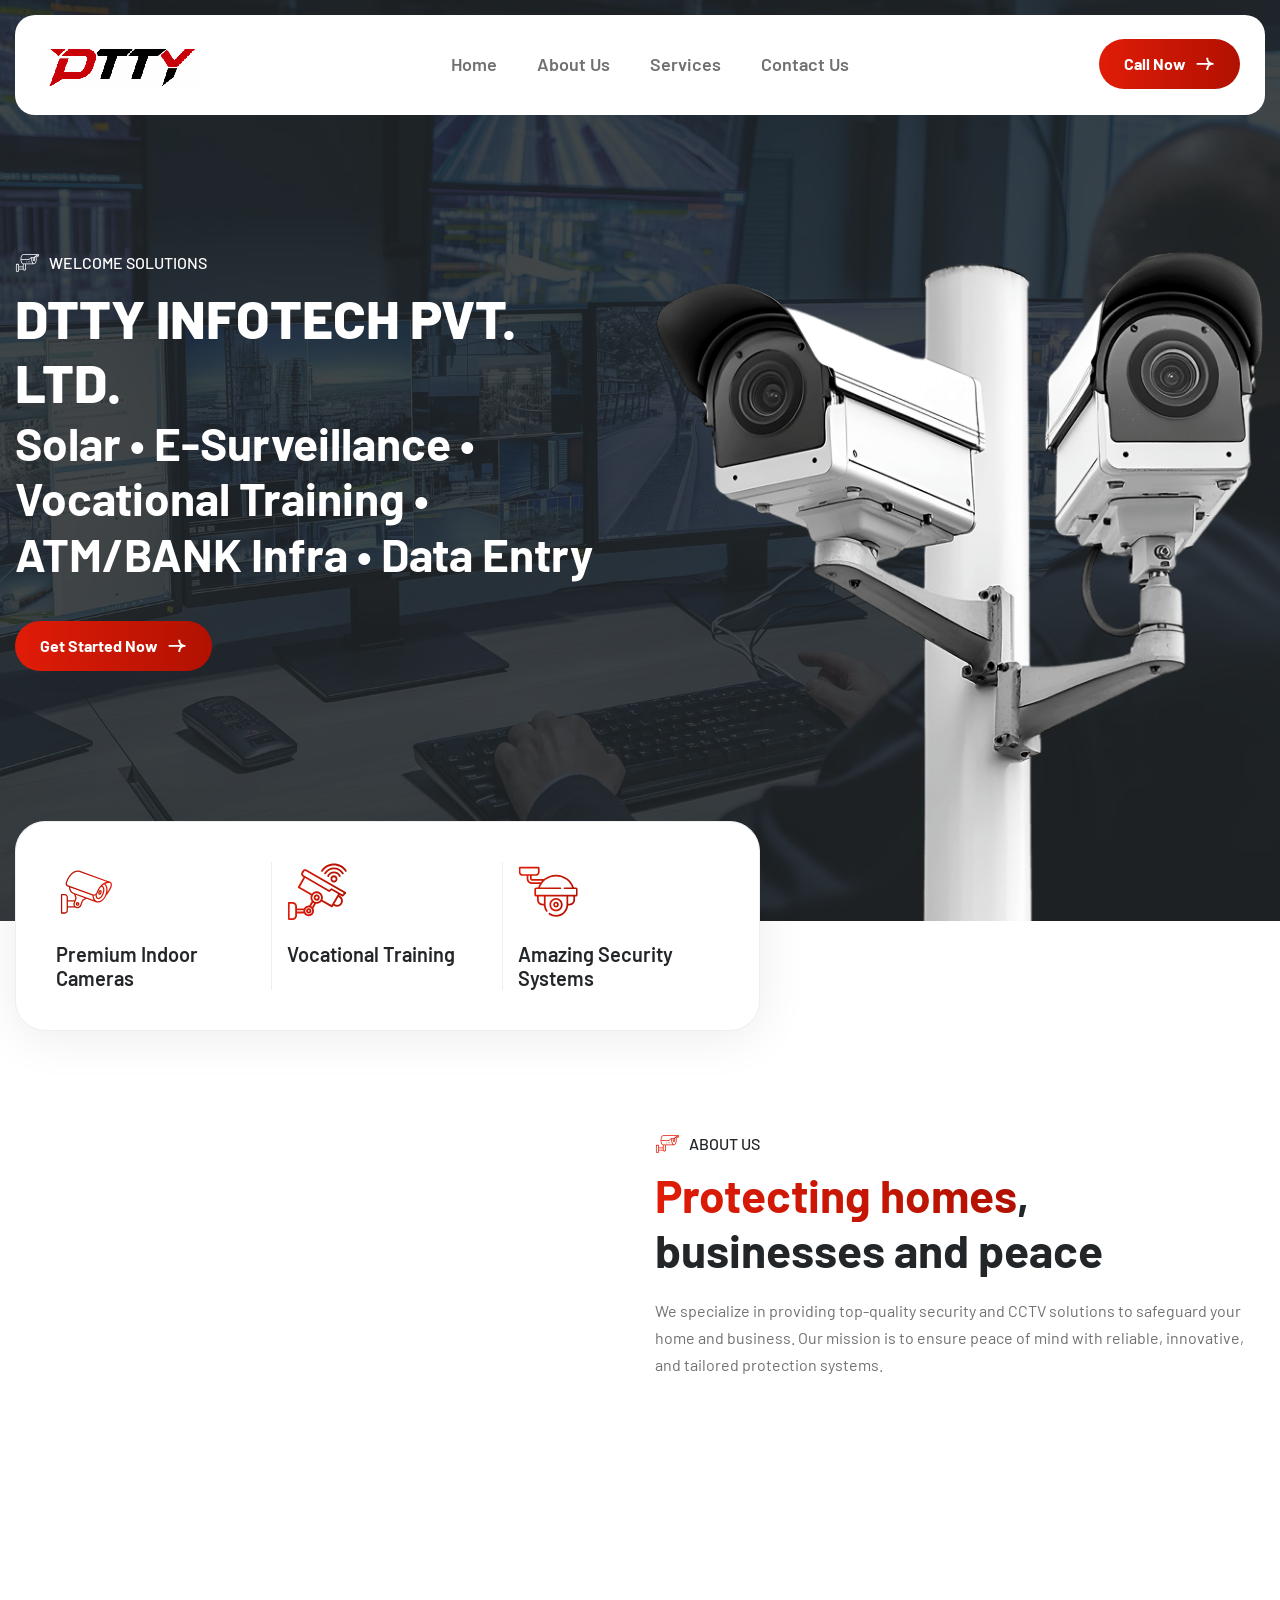
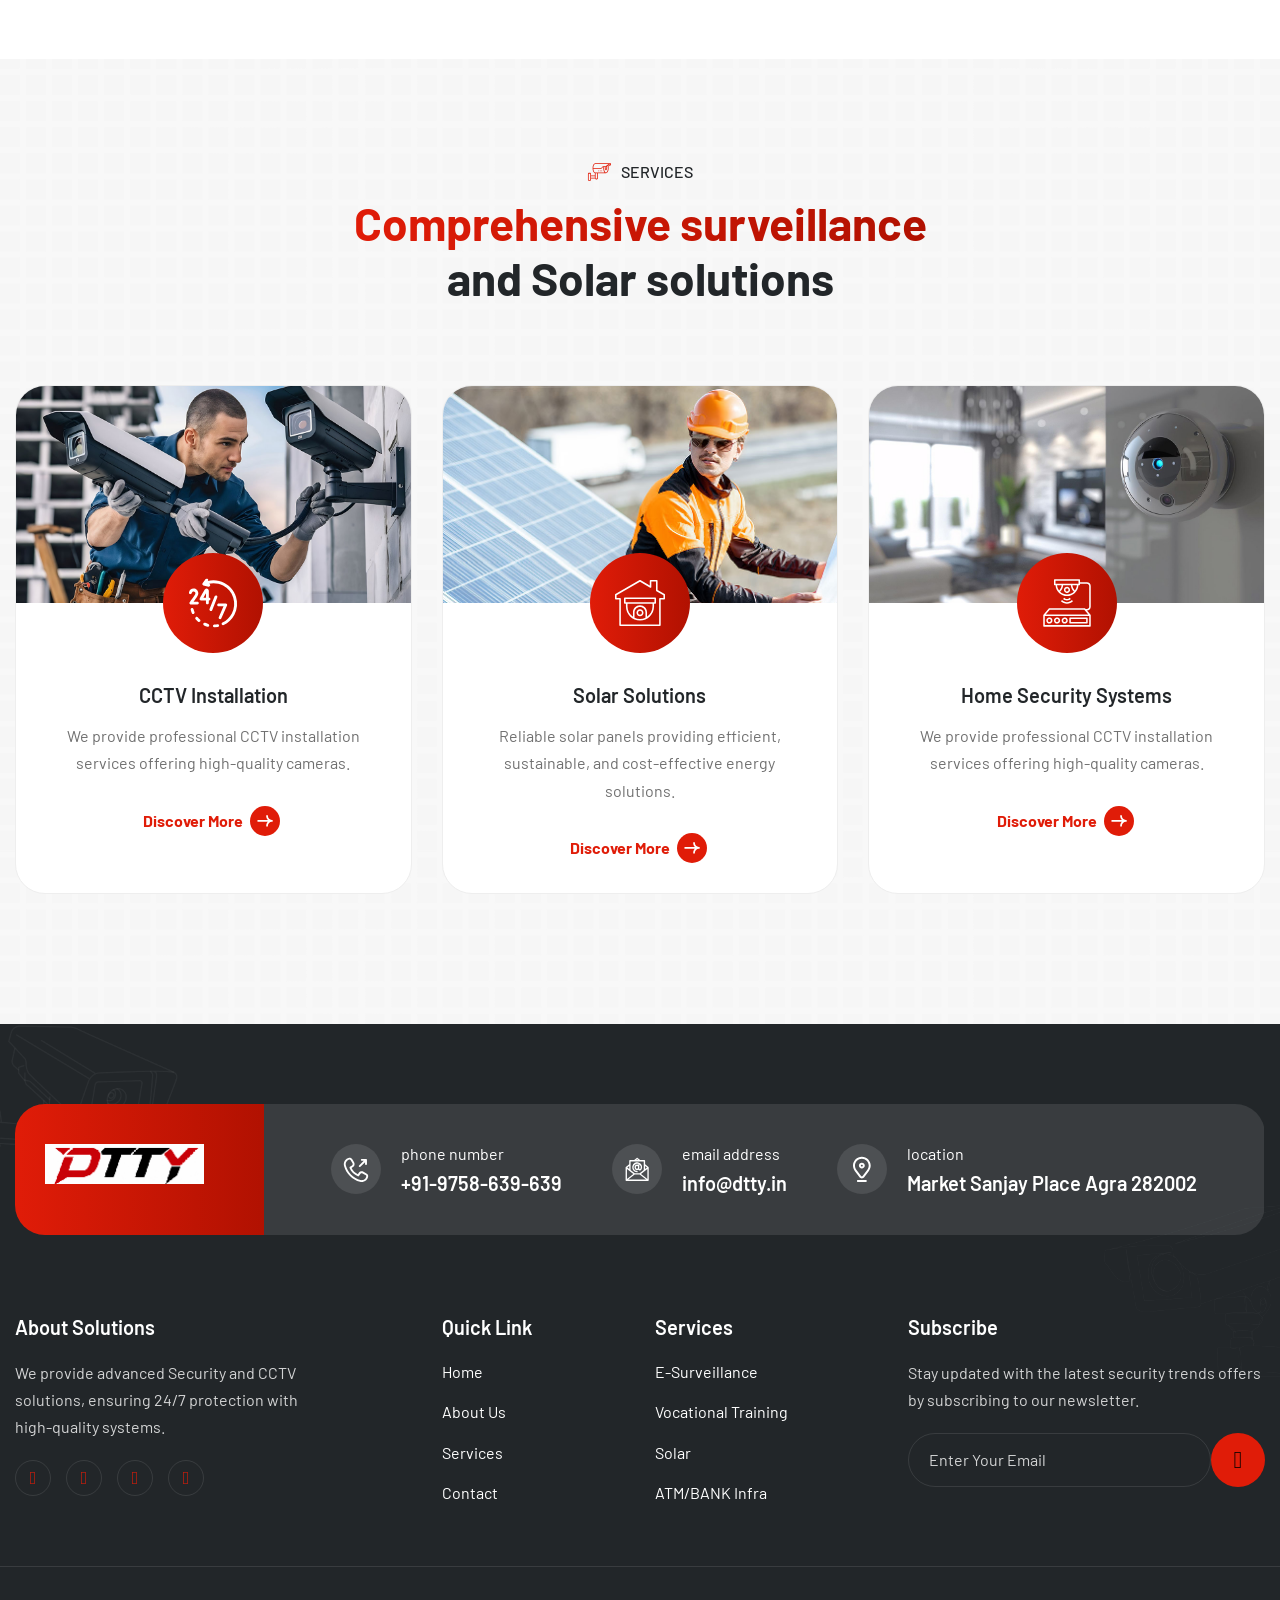
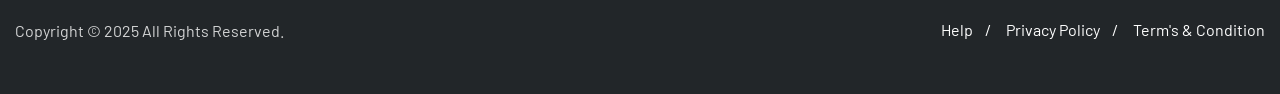
==== index.html @ 1003a442 "Add files via upload" ====
<!DOCTYPE html>
<html lang="zxx">


<head>
	<!-- Meta -->
	<meta charset="utf-8">
	<meta http-equiv="X-UA-Compatible" content="IE=edge">
	<meta name="viewport" content="width=device-width, initial-scale=1.0, maximum-scale=1">
	<meta name="description" content="">
	<meta name="keywords" content="">
	<meta name="author" content="Awaiken">
	<!-- Page Title -->
    <title>Dtty Infotech Pvt Ltd - Let Your Dreams , Be Your Wings</title>
	<!-- Favicon Icon -->
	<link rel="shortcut icon" type="image/x-icon" href="images/cropped-logo-32x32.jpg">
	<!-- Google Fonts Css-->
	<link rel="preconnect" href="https://fonts.googleapis.com/">
    <link rel="preconnect" href="https://fonts.gstatic.com/" crossorigin>
    <link href="https://fonts.googleapis.com/css2?family=Barlow:ital,wght@0,100;0,200;0,300;0,400;0,500;0,600;0,700;0,800;0,900;1,100;1,200;1,300;1,400;1,500;1,600;1,700;1,800;1,900&amp;display=swap" rel="stylesheet">
	<!-- Bootstrap Css -->
	<link href="css/bootstrap.min.css" rel="stylesheet" media="screen">
	<!-- SlickNav Css -->
	<link href="css/slicknav.min.css" rel="stylesheet">
	<!-- Swiper Css -->
	<link rel="stylesheet" href="css/swiper-bundle.min.css">
	<!-- Font Awesome Icon Css-->
	<link href="css/all.min.css" rel="stylesheet" media="screen">
	<!-- Animated Css -->
	<link href="css/animate.css" rel="stylesheet">
    <!-- Magnific Popup Core Css File -->
	<link rel="stylesheet" href="css/magnific-popup.css">
	<!-- Mouse Cursor Css File -->
	<link rel="stylesheet" href="css/mousecursor.css">
	<!-- Main Custom Css -->
	<link href="css/custom.css" rel="stylesheet" media="screen">
</head>
<body>

    <!-- Preloader Start -->
	<!-- <div class="preloader">
		<div class="loading-container">
			<div class="loading"></div>
			<div id="loading-icon"><img src="images/loader.svg" alt=""></div>
		</div>
	</div> -->
	<!-- Preloader End -->

    <!-- Header Start -->
	<header class="main-header">
		<div class="header-sticky">
			<nav class="navbar navbar-expand-lg">
				<div class="container">
					<!-- Logo Start -->
					<a class="navbar-brand" href="">
                        <!-- <h2>DTTY</h2> -->
						<img src="images/logodt.png" alt="Logo">
					</a>
					<!-- Logo End -->

					<!-- Main Menu Start -->
					<div class="collapse navbar-collapse main-menu">
                        <div class="nav-menu-wrapper">
                            <ul class="navbar-nav mr-auto" id="menu">
                                <li class="nav-item"><a class="nav-link" href="">Home</a></li>                        
                                <li class="nav-item"><a class="nav-link" href="about.html">About Us</a>
                                <li class="nav-item"><a class="nav-link" href="services.html">Services</a></li>                         
                                <li class="nav-item"><a class="nav-link" href="">Contact Us</a></li>                         
                            </ul>
                        </div>
                        
                        <!-- Header Btn Start -->
                        <div class="header-btn">
                            <a href="tel:+919758639639" class="btn-default">Call Now</a>
                        </div>
                        <!-- Header Btn End -->
					</div>
					<!-- Main Menu End -->
					<div class="navbar-toggle"></div>
				</div>
			</nav>
			<div class="responsive-menu"></div>
		</div>
	</header>
	<!-- Header End -->

    <!-- Hero Section Start -->
    <div class="hero dark-section parallaxie" id="banner_sec">
        <div class="container">
            <div class="row align-items-center">
                <div class="col-lg-6">
                    <!-- Hero Content Box Start -->
                    <div class="hero-content">
                        <!-- Section Title Start -->
                        <div class="section-title">
                            <h3 class="wow fadeInUp">welcome solutions</h3>
                            <h1 class="wow fadeInUp" data-wow-delay="0.2s" data-cursor="-opaque">DTTY Infotech Pvt. Ltd.</h1>
                            <h2 class="wow fadeInUp" data-wow-delay="0.4s">Solar • E-Surveillance • Vocational Training • ATM/BANK Infra • Data Entry</h2>
                        </div>
                        <!-- Section Title End -->

                        <!-- Hero Content Body Start -->
                        <div class="hero-body wow fadeInUp" data-wow-delay="0.6s">
                            <!-- Hero Button Start -->
                            <div class="hero-btn">
                                <a href="" class="btn-default">Get started now</a>
                            </div>
                            <!-- Hero Button End -->                           
                        </div>
                        <!-- Hero Content Body End -->
                    </div>
                    <!-- Hero Content Box End -->
                </div>

                <div class="col-lg-6">
                    <div class="hero-image">
                        <figure>
                            <img src="images/hero-image.png" alt="">
                        </figure>
                    </div>
                </div>
            </div>
        </div>
    </div>
    <!-- Hero Section End -->

    <!-- Best Service Section Start -->
    <div class="best-services">
        <div class="container">
            <div class="row">
                <div class="col-lg-12">
                    <!-- Best Service Box Start -->
                    <div class="best-services-box">
                        <!-- Best Service Item Start -->
                        <div class="best-service-item wow fadeInUp">
                            <div class="icon-box">
                                <img src="images/icon-best-service-1.svg" alt="">
                            </div>
                            <div class="best-service-item-content">
                                <h3>Premium Indoor Cameras</h3>
                            </div>
                        </div>
                        <!-- Best Service Item End -->

                        <!-- Best Service Item Start -->
                        <div class="best-service-item wow fadeInUp" data-wow-delay="0.2s">
                            <div class="icon-box">
                                <img src="images/icon-best-service-2.svg" alt="">
                            </div>
                            <div class="best-service-item-content">
                                <h3>Vocational Training</h3>
                            </div>
                        </div>
                        <!-- Best Service Item End -->

                        <!-- Best Service Item Start -->
                        <div class="best-service-item wow fadeInUp" data-wow-delay="0.4s">
                            <div class="icon-box">
                                <img src="images/icon-best-service-3.svg" alt="">
                            </div>
                            <div class="best-service-item-content">
                                <h3>Amazing Security Systems</h3>
                            </div>
                        </div>
                        <!-- Best Service Item End -->
                    </div>
                    <!-- Best Service Box End -->
                </div>
            </div>
        </div>
    </div>
    <!-- Best Service Section End -->

    <!-- About Us Section Start -->
    <div class="about-us">
        <div class="container">
            <div class="row align-items-center">
                <div class="col-lg-6">
                    <!-- About Us Images Start -->
                    <div class="about-us-images">
                        <!-- About Image 1 Start -->
                        <div class="about-img-1">
                            <figure class="image-anime reveal">
                                <img src="images/about-img-1.jpg" alt="">
                            </figure>                                
                        </div>
                        <!-- About Image 1 End -->                                        
                    </div>
                    <!-- About Us Images End -->
                </div>

                <div class="col-lg-6">
                    <!-- Hero Content Box Start -->
                    <div class="about-us-content">
                        <!-- Section Title Start -->
                        <div class="section-title">
                            <h3 class="wow fadeInUp">About us</h3>
                            <h2 class="wow fadeInUp" data-wow-delay="0.2s" data-cursor="-opaque"><span>Protecting homes</span>, businesses and peace</h2>
                            <p class="wow fadeInUp" data-wow-delay="0.4s">We specialize in providing top-quality security and CCTV solutions to safeguard your home and business. Our mission is to ensure peace of mind with reliable, innovative, and tailored protection systems.</p>
                        </div>
                        <!-- Section Title End -->                 

                       
                    </div>
                    <!-- Hero Content Box End -->
                </div>
            </div>
        </div>
    </div>
    <!-- About Us Section End -->  
     
    
    <!-- Our Services Section Start -->
    <div class="our-services" id="sec_ser">
        <div class="container">
            <div class="row section-row align-items-center">
                <div class="col-lg-12">
                    <!-- Section Title Start -->
                    <div class="section-title section-title-center">
                        <h3 class="wow fadeInUp">services</h3>                       
                        <h2 class="wow fadeInUp" data-wow-delay="0.2s" data-cursor="-opaque"><span>Comprehensive surveillance </span> and Solar solutions</h2>
                    </div>
                    <!-- Section Title End -->
                </div>
            </div>

            <div class="row">
                <div class="col-lg-4 col-md-6">
                    <!-- Service Item Start -->
                    <div class="service-item wow fadeInUp">
                        <!-- Service Image Start -->
                        <div class="service-image">
                            <a href="service-single.html" data-cursor-text="View">
                                <figure class="image-anime">
                                    <img src="images/service-image-1.jpg" alt="">
                                </figure>
                            </a>                            
                        </div>
                        <!-- Service Image End -->

                        <!-- Service Body Start -->
                        <div class="service-body">
                            <div class="icon-box">
                                <img src="images/icon-service-item-2.svg" alt="">
                            </div>        
                            <div class="service-content">
                                <h3><a href="">CCTV Installation</a></h3>
                                <p>We provide professional CCTV installation services offering high-quality cameras.</p>
                            </div>
                            <div class="service-btn">
                                <a href="" class="readmore-btn">Discover More</a>
                            </div>                      
                        </div>
                        <!-- Service Body End -->
                    </div>
                    <!-- Service Item End -->
                </div>

                <div class="col-lg-4 col-md-6">
                    <!-- Service Item Start -->
                    <div class="service-item wow fadeInUp" data-wow-delay="0.2s">
                        <!-- Service Image Start -->
                        <div class="service-image">
                            <a href="" data-cursor-text="View">
                                <figure class="image-anime">
                                    <img src="images/soler.png" alt="">
                                </figure>
                            </a>                            
                        </div>
                        <!-- Service Image End -->

                        <!-- Service Body Start -->
                        <div class="service-body">
                            <div class="icon-box">
                                <img src="images/icon-service-item-3.svg" alt="">
                            </div>        
                            <div class="service-content">
                                <h3><a href="">Solar Solutions</a></h3>
                                <p>Reliable solar panels providing efficient, sustainable, and cost-effective energy solutions.</p>
                            </div>
                            <div class="service-btn">
                                <a href="" class="readmore-btn">Discover More</a>
                            </div>                       
                        </div>
                        <!-- Service Body End -->
                    </div>
                    <!-- Service Item End -->
                </div>

                <div class="col-lg-4 col-md-6">
                    <!-- Service Item Start -->
                    <div class="service-item wow fadeInUp" data-wow-delay="0.4s">
                        <!-- Service Image Start -->
                        <div class="service-image">
                            <a href="" data-cursor-text="View">
                                <figure class="image-anime">
                                    <img src="images/service-image-3.jpg" alt="">
                                </figure>
                            </a>                            
                        </div>
                        <!-- Service Image End -->

                        <!-- Service Body Start -->
                        <div class="service-body">
                            <div class="icon-box">
                                <img src="images/icon-service-item-1.svg" alt="">
                            </div>        
                            <div class="service-content">
                                <h3><a href="">Home Security Systems</a></h3>
                                <p>We provide professional CCTV installation services offering high-quality cameras.</p>
                            </div>
                            <div class="service-btn">
                                <a href="" class="readmore-btn">Discover More</a>
                            </div>                         
                        </div>
                        <!-- Service Body End -->
                    </div>
                    <!-- Service Item End -->
                </div>          
                </div>            
        </div>
    </div>
    <!-- Our Services Section End -->
  
    <!-- Main Footer Start -->
    <footer class="main-footer">
        <div class="container">
            <div class="row">
                <div class="col-lg-12">
                    <!-- Main Footer Box Start -->
                    <div class="main-footer-box">
                        <!-- Footer Logo Start -->
                        <div class="footer-logo">
                            <!-- <h2>DTTY</h2> -->
                            <img src="images/logodt.png" alt="">
                        </div>
                        <!-- Footer Logo End -->
                        
                        <!-- Footer Contact Details Start -->
                        <div class="footer-contact-details">
                            <!-- Footer Contact Item Start -->
                            <div class="footer-contact-item">
                                <div class="icon-box">
                                    <img src="images/icon-phone.svg" alt="">
                                </div>
                                <div class="footer-contact-item-content">
                                    <p>phone number</p>
                                    <h3><a href="tel:+91-9758-639-639">+91-9758-639-639</a></h3>
                                </div>
                            </div>
                            <!-- Footer Contact Item End -->

                            <!-- Footer Contact Item Start -->
                            <div class="footer-contact-item">
                                <div class="icon-box">
                                    <img src="images/icon-mail.svg" alt="">
                                </div>
                                <div class="footer-contact-item-content">
                                    <p>email address</p>
                                    <h3><a href="mailto:info@dtty.in​">info@dtty.in​</a></h3>
                                </div>
                            </div>
                            <!-- Footer Contact Item End -->

                            <!-- Footer Contact Item Start -->
                            <div class="footer-contact-item">
                                <div class="icon-box">
                                    <img src="images/icon-location.svg" alt="">
                                </div>
                                <div class="footer-contact-item-content">
                                    <p>location</p>
                                    <h3>Market Sanjay Place Agra 282002</h3>
                                </div>
                            </div>
                            <!-- Footer Contact Item End -->
                        </div>
                        <!-- Footer Contact Details End --> 
                    </div>
                    <!-- Main Footer Box End -->
                </div>

                <div class="col-lg-4 col-md-6">
                    <!-- About Footer Start -->
                    <div class="about-footer">
                        <!-- Footer Links Start -->
                        <div class="footer-links">
                            <h3>About Solutions</h3>
                            <p>We provide advanced Security and CCTV solutions, ensuring 24/7 protection with high-quality systems.</p>
                        </div>
                        <!-- Footer Links End -->

                        <!-- Footer Social Links Start -->
                        <div class="footer-social-links">
                            <ul>
                                <li><a href="#"><i class="fa-brands fa-pinterest-p"></i></a></li>
                                <li><a href="#"><i class="fa-brands fa-x-twitter"></i></a></li>
                                <li><a href="#"><i class="fa-brands fa-facebook-f"></i></a></li>
                                <li><a href="#"><i class="fa-brands fa-instagram"></i></a></li>                                    								
                            </ul>
                        </div>
                        <!-- Footer Social Links End -->
                    </div>
                    <!-- About Footer End -->               
                </div>

                <div class="col-lg-2 col-md-6">
                    <!-- Footer Links Start -->
                    <div class="footer-links">
                        <h3>Quick link</h3>
                        <ul>
                            <li><a href="home.html">home</a></li>
                            <li><a href="about.html">about us</a></li>
                            <li><a href="services.html">services</a></li>
                            <li><a href="contact.html">Contact</a></li>
                        </ul>
                    </div>
                    <!-- Footer Links End -->
                </div>

                <div class="col-lg-2 col-md-6">
                    <!-- Footer Links Start -->
                    <div class="footer-links">
                        <h3>services</h3>
                        <ul>
                            <li><a href="service-single.html">E-Surveillance</a></li>
                            <li><a href="service-single.html">Vocational Training</a></li>
                            <li><a href="service-single.html">Solar</a></li>
                            <li><a href="service-single.html">ATM/BANK Infra</a></li>
                        </ul>
                    </div>
                    <!-- Footer Links End -->
                </div>

                <div class="col-lg-4 col-md-6">
                    <!-- Newsletter Form Start -->
                    <div class="newsletter-form footer-links">
                        <h3>Subscribe</h3>
                        <p>Stay updated with the latest security trends offers by subscribing to our newsletter.</p>
                        <form id="newsletterForm" action="subscribe.php" method="POST">
                            <div class="form-group">
                                <input type="email" name="email" class="form-control" id="mail" placeholder="Enter Your Email" required="">
                                <button type="submit" class="newsletter-btn"><i class="fa-regular fa-paper-plane"></i></button>
                            </div>
                        </form>
                    </div>
                    <!-- Newsletter Form End -->
                </div>
            </div>
        </div>

        <!-- Footer Copyright Start -->
        <div class="footer-copyright">
            <div class="container">
                <div class="row">
                    <div class="col-md-6">
                        <!-- Footer Copyright Text Start -->
                        <div class="footer-copyright-text">
                            <p>Copyright © 2025 All Rights Reserved.</p>
                        </div>
                        <!-- Footer Copyright Text End -->
                    </div>

                    <div class="col-md-6">
                        <!-- Footer Privacy Policy Start -->
                        <div class="footer-privacy-policy">
                            <ul>
                                <li><a href="#">help</a></li>
                                <li><a href="#">privacy policy</a></li>
                                <li><a href="#">term's & condition</a></li>
                            </ul>
                        </div>
                        <!-- Footer Privacy Policy End -->
                    </div>
                </div>
            </div>
        </div>
        <!-- Footer Copyright End -->
    </footer>
    <!-- Main Footer End -->

    

    <!-- Jquery Library File -->
    <script src="js/jquery-3.7.1.min.js"></script>
    <!-- Bootstrap js file -->
    <script src="js/bootstrap.min.js"></script>
    <!-- Validator js file -->
    <script src="js/validator.min.js"></script>
    <!-- SlickNav js file -->
    <script src="js/jquery.slicknav.js"></script>
    <!-- Swiper js file -->
    <script src="js/swiper-bundle.min.js"></script>
    <!-- Counter js file -->
    <script src="js/jquery.waypoints.min.js"></script>
    <script src="js/jquery.counterup.min.js"></script>
    <!-- Isotop js file -->
	<script src="js/isotope.min.js"></script>
    <!-- Magnific js file -->
    <script src="js/jquery.magnific-popup.min.js"></script>
    <!-- SmoothScroll -->
    <script src="js/SmoothScroll.js"></script>
    <!-- Parallax js -->
    <script src="js/parallaxie.js"></script>
    <!-- MagicCursor js file -->
    <script src="js/gsap.min.js"></script>
    <script src="js/magiccursor.js"></script>
    <!-- Text Effect js file -->
    <script src="js/SplitText.js"></script>
    <script src="js/ScrollTrigger.min.js"></script>
    <!-- YTPlayer js File -->
    <script src="js/jquery.mb.YTPlayer.min.js"></script>
    <!-- Wow js file -->
    <script src="js/wow.min.js"></script>
    <!-- Main Custom js file -->
    <script src="js/function.js"></script>
</body>

<!-- Mirrored from html.awaikenthemes.com/ultracam/index.html by HTTrack Website Copier/3.x [XR&CO'2014], Fri, 24 Apr 2026 17:55:25 GMT -->
</html>
---- css/mousecursor.css ----
/*! normalize.css v7.0.0 | MIT License | github.com/necolas/normalize.css */
.cb-cursor {
	position: fixed;
	top: 0;
	left: 0;
	z-index: 150;
	contain: layout style size;
	pointer-events: none;
	will-change: transform;
	-webkit-transition: opacity 0.3s, color 0.4s;
	-o-transition: opacity 0.3s, color 0.4s;
	-moz-transition: opacity 0.3s, color 0.4s;
	transition: opacity 0.3s, color 0.4s;
}

.cb-cursor:before {
	content: "";
	position: absolute;
	top: -24px;
	left: -24px;
	display: block;
	width: 48px;
	height: 48px;
	-webkit-transform: scale(0);
	-moz-transform: scale(0);
	-ms-transform: scale(0);
	-o-transform: scale(0);
	transform: scale(0);
	-webkit-border-radius: 50%;
	-moz-border-radius: 50%;
	border-radius: 50%;
	-webkit-transition: opacity 0.1s, -webkit-transform 0.3s ease-in-out;
	transition: opacity 0.1s, -webkit-transform 0.3s ease-in-out;
	-o-transition: opacity 0.1s, -o-transform 0.3s ease-in-out;
	-moz-transition: transform 0.3s ease-in-out, opacity 0.1s, -moz-transform 0.3s ease-in-out;
	transition: transform 0.3s ease-in-out, opacity 0.1s;
	transition: transform 0.3s ease-in-out, opacity 0.1s, -webkit-transform 0.3s ease-in-out, -moz-transform 0.3s ease-in-out, -o-transform 0.3s ease-in-out;
}

.cb-cursor-text {
	position: absolute;
	top: -18px;
	left: -18px;
	width: 36px;
	height: 36px;
	display: -webkit-box;
	display: -webkit-flex;
	display: -moz-box;
	display: -ms-flexbox;
	display: flex;
	-webkit-box-align: center;
	-webkit-align-items: center;
	-moz-box-align: center;
	-ms-flex-align: center;
	align-items: center;
	-webkit-box-pack: center;
	-webkit-justify-content: center;
	-moz-box-pack: center;
	-ms-flex-pack: center;
	justify-content: center;
	-webkit-transform: scale(0) rotate(10deg);
	-moz-transform: scale(0) rotate(10deg);
	-ms-transform: scale(0) rotate(10deg);
	-o-transform: scale(0) rotate(10deg);
	transform: scale(0) rotate(10deg);
	opacity: 0;
	color: white;
	font-size: 16px;
	line-height: 20px;
	text-align: center;
	letter-spacing: -0.01em;
	-webkit-transition: opacity 0.4s, -webkit-transform 0.3s;
	transition: opacity 0.4s, -webkit-transform 0.3s;
	-o-transition: opacity 0.4s, -o-transform 0.3s;
	-moz-transition: opacity 0.4s, transform 0.3s, -moz-transform 0.3s;
	transition: opacity 0.4s, transform 0.3s;
	transition: opacity 0.4s, transform 0.3s, -webkit-transform 0.3s, -moz-transform 0.3s, -o-transform 0.3s;
}

@supports (mix-blend-mode: exclusion) {
	.cb-cursor.-exclusion, .cb-cursor.-opaque {
		mix-blend-mode: exclusion;
	}
}

@supports (mix-blend-mode: exclusion) {
	.cb-cursor.-exclusion:before, .cb-cursor.-opaque:before {
		background: white;
	}
}

.cb-cursor.-normal, .cb-cursor.-text {
	mix-blend-mode: normal;
}

.cb-cursor.-normal:before, .cb-cursor.-text:before {
	background: currentColor;
}

.cb-cursor.-inverse {
	color: white;
}

.cb-cursor.-visible:before {
	-webkit-transform: scale(0.2);
	-moz-transform: scale(0.2);
	-ms-transform: scale(0.2);
	-o-transform: scale(0.2);
	transform: scale(0.2);
}

.cb-cursor.-visible.-active:before {
	-webkit-transform: scale(0.23);
	-moz-transform: scale(0.23);
	-ms-transform: scale(0.23);
	-o-transform: scale(0.23);
	transform: scale(0.23);
	-webkit-transition-duration: 0.2s;
	-moz-transition-duration: 0.2s;
	-o-transition-duration: 0.2s;
	transition-duration: 0.2s;
}

.cb-cursor.-pointer:before {
	-webkit-transform: scale(0);
	-moz-transform: scale(0);
	-ms-transform: scale(0);
	-o-transform: scale(0);
	transform: scale(0);
}

.cb-cursor.-text:before {
	background: #000;
	opacity: 0.80;
	backdrop-filter: blur(10);
	-webkit-transform: scale(1.7);
	-moz-transform: scale(1.7);
	-ms-transform: scale(1.7);
	-o-transform: scale(1.7);
	transform: scale(1.7);
}

.cb-cursor.-text .cb-cursor-text {
	opacity: 1;
	-webkit-transform: scale(1);
	-moz-transform: scale(1);
	-ms-transform: scale(1);
	-o-transform: scale(1);
	transform: scale(1);
}

.cb-cursor.-text.-active:before {
	-webkit-transform: scale(1.6);
	-moz-transform: scale(1.6);
	-ms-transform: scale(1.6);
	-o-transform: scale(1.6);
	transform: scale(1.6);
	-webkit-transition-duration: 0.2s;
	-moz-transition-duration: 0.2s;
	-o-transition-duration: 0.2s;
	transition-duration: 0.2s;
}

.cb-cursor.-opaque:before {
	-webkit-transform: scale(1.32);
	-moz-transform: scale(1.32);
	-ms-transform: scale(1.32);
	-o-transform: scale(1.32);
	transform: scale(1.32);
}

.cb-cursor.-opaque.-active:before {
	-webkit-transform: scale(1.2);
	-moz-transform: scale(1.2);
	-ms-transform: scale(1.2);
	-o-transform: scale(1.2);
	transform: scale(1.2);
}

.cb-cursor.-lg:before {
	-webkit-transform: scale(2);
	-moz-transform: scale(2);
	-ms-transform: scale(2);
	-o-transform: scale(2);
	transform: scale(2);
}

.cb-cursor.-hidden:before {
	-webkit-transform: scale(0);
	-moz-transform: scale(0);
	-ms-transform: scale(0);
	-o-transform: scale(0);
	transform: scale(0);
}

.-color-red {
	color: red;
}

.-color-green {
	color: #51c67d;
}

.cb-demo {
	background: #fff;
}

.cb-demo-content {
	display: -webkit-box;
	display: -webkit-flex;
	display: -moz-box;
	display: -ms-flexbox;
	display: flex;
	-webkit-box-align: center;
	-webkit-align-items: center;
	-moz-box-align: center;
	-ms-flex-align: center;
	align-items: center;
	-webkit-box-pack: center;
	-webkit-justify-content: center;
	-moz-box-pack: center;
	-ms-flex-pack: center;
	justify-content: center;
	height: 100vh;
}

.cb-demo-container {
	padding: 0 20px;
}

@media (min-width: 1600px) {
	.cb-demo-container {
		padding: 0 120px;
	}
}

.cb-demo-row {
	display: -webkit-box;
	display: -webkit-flex;
	display: -moz-box;
	display: -ms-flexbox;
	display: flex;
	-webkit-box-pack: center;
	-webkit-justify-content: center;
	-moz-box-pack: center;
	-ms-flex-pack: center;
	justify-content: center;
	text-align: center;
	margin: 30px 0;
}

@media (min-width: 1600px) {
	.cb-demo-row {
		margin: 60px 0;
	}
}

.cb-demo-item {
	position: relative;
	-webkit-box-flex: 1;
	-webkit-flex: 1;
	-moz-box-flex: 1;
	-ms-flex: 1;
	flex: 1;
	padding: 50px 30px;
	margin: 0 20px;
	color: #000;
}

@media (min-width: 1600px) {
	.cb-demo-item {
		padding: 90px 30px;
		margin: 0 30px;
	}
}

.cb-demo-item-title {
	position: relative;
	margin: 0 0 25px 0;
	font-size: 30px;
	font-weight: bold;
}

.cb-demo-item-text {
	position: relative;
	max-width: 70%;
	margin: 0 auto;
	color: rgba(0, 0, 0, 0.5);
	font-size: 16px;
	font-weight: 300;
	line-height: 150%;
}

.cb-demo-item:before {
	content: "";
	display: block;
	position: absolute;
	top: 0;
	left: 0;
	right: 0;
	bottom: 0;
	-webkit-border-radius: 30px;
	-moz-border-radius: 30px;
	border-radius: 30px;
	background: #f8f8f8;
	-webkit-transition: -webkit-box-shadow 0.2s;
	transition: -webkit-box-shadow 0.2s;
	-o-transition: box-shadow 0.2s;
	-moz-transition: box-shadow 0.2s, -moz-box-shadow 0.2s;
	transition: box-shadow 0.2s;
	transition: box-shadow 0.2s, -webkit-box-shadow 0.2s, -moz-box-shadow 0.2s;
}
---- css/custom.css ----
/* ----------------------------------------------------------------------------------------
* Author        : Awaiken
* Template Name : UltraCam - CCTV Security Camera HTML Template
* File          : CSS File
* Version       : 1.0
* ---------------------------------------------------------------------------------------- */
/* INDEX
----------------------------------------------------------------------------------------
01. Global Variables
02. General css
03. Header css
04. Hero css
05. About Us css
06. Our Service css
07. Why Choose Us css
08. What We Do css
09. Our Projects css
10. Our Feature css
11. Our Support css
12. Why Choose Us css
13. Our Testimonials css
14. Our FAQs css
15. Our Blog css
16. Footer css
17. About Us Page css
18. Services Page css
19. Service Single css
20. Blog Archive css
21. Blog Single css
22. Projects Page css
23. Project Single css
24. Team Page css
25. Team Single css
26. Testimonials Page css
27. Image Gallery css
28. Video Gallery css
29. FAQs Page css
30. Contact Us Page css
31. 404 Error Page css
32. Responsive css
-------------------------------------------------------------------------------------- */

/************************************/
/*** 	 01. Global Variables	  ***/
/************************************/	

:root{
	--primary-color				: #222629;
	--secondary-color			: #F8F8F8;
	--text-color				: #707070;
	--accent-color				: #E01C08;
	--accent-secondary-color	: #B11101;
	--white-color				: #FFFFFF;
	--divider-color				: #EEEEEE;
	--dark-divider-color		: #FFFFFF1A;
	--error-color				: rgb(230, 87, 87);
	--default-font				: "Barlow", sans-serif;
}

/************************************/
/*** 	   02. General css		  ***/
/************************************/

body{
	font-family: var(--default-font);
	font-size: 16px;
	font-weight: 400;
	line-height: 1em;
	background-color: var(--white-color);
	color: var(--text-color);
}

p{
	line-height: 1.7em;
	margin-bottom: 1.5em;
}

h1,
h2,
h3,
h4,
h5,
h6{
	margin :0;
	font-weight: 600;
	line-height: 1.2em;
	color: var(--primary-color);
}

figure{
	margin: 0;
}

img{
	max-width: 100%;
}

a{
	text-decoration: none;
}

a:hover{
	text-decoration: none;
	outline: 0;
}

a:focus{
	text-decoration: none;
	outline: 0;
}

html,
body{
	width: 100%;
	overflow-x: clip;
}

::-webkit-scrollbar-track{
	background-color: var(--white-color);
	border-left: 1px solid var(--white-color);
}
::-webkit-scrollbar{
	width: 7px;
	background-color: var(--white-color);
}
::-webkit-scrollbar-thumb{
	background: linear-gradient(90deg, var(--accent-color) 0.18%, var(--accent-secondary-color) 100.18%);
}

::selection{
	color: var(--primary-color);
	background-color: var(--dark-divider-color);
	filter: invert(1);
}

.container{
	max-width: 1300px;
}

.container,
.container-fluid,
.container-lg,
.container-md,
.container-sm,
.container-xl,
.container-xxl{
    padding-right: 15px;
    padding-left: 15px;
}

.image-anime{
	position: relative;
	overflow: hidden;
}

.image-anime:after{
	content: "";
	position: absolute;
    width: 200%;
    height: 0%;
    left: 50%;
    top: 50%;
    background-color: rgba(255,255,255,.3);
    transform: translate(-50%,-50%) rotate(-45deg);
    z-index: 1;
}

.image-anime:hover:after{
    height: 250%;
    transition: all 600ms linear;
    background-color: transparent;
}

.reveal{
	position: relative;
    display: -webkit-inline-box;
    display: -ms-inline-flexbox;
    display: inline-flex;
    visibility: hidden;
    overflow: hidden;
}

.reveal img{
    height: 100%;
    width: 100%;
    -o-object-fit: cover;
    object-fit: cover;
    -webkit-transform-origin: left;
    transform-origin: left;
}

.row{
    margin-right: -15px;
    margin-left: -15px;
}

.row > *{
	padding-right: 15px;
	padding-left: 15px;
}

.row.no-gutters{
    margin-right: 0px;
    margin-left: 0px;
}

.row.no-gutters > *{
    padding-right: 0px;
    padding-left: 0px;
}

.btn-default{
	position: relative;
    display: inline-block;
    font-size: 16px;
    font-weight: 700;
    line-height: 1em;
    text-transform: capitalize;
    color: var(--white-color);
	background: linear-gradient(to right, var(--accent-color) 0%, var(--accent-secondary-color) 50%, var(--accent-color) 100%);
    background-size: 200% auto;
	border-radius: 100px;
    border: none;
    padding: 17px 54px 17px 25px;
    transition: all 0.4s ease-in-out;
    overflow: hidden;
    z-index: 0;
}

.btn-default:hover{
	background-position: right center;
}

.btn-default::before{
	content: '';
    position: absolute;
    top: 50%;
    right: 0;
    width: 20px;
    height: 20px;
    background: url('../images/arrow-white.svg');
    background-repeat: no-repeat;
    background-position: center center;
    background-size: cover;
    transform: translate(-25px, -50%);
    transition: all 0.4s ease-in-out;
}

.btn-default:hover::before{
	transform: translate(-22px, -50%);
}

.btn-default.btn-highlighted{
	background: var(--white-color);
	color: var(--primary-color);
	transition: all 0.5s ease-in-out;
}

.btn-default.btn-highlighted:hover{
	background: transparent;
	color: var(--white-color);
}

.btn-default.btn-highlighted::before{
	background-image: url('../images/arrow-primary.svg');
    background-repeat: no-repeat;
    background-position: center center;
}

.btn-default.btn-highlighted:hover:before{
	filter: brightness(0) invert(1);
}

.btn-default.btn-highlighted::after{
	content: '';
    display: block;
    position: absolute;
    top: 0;
    bottom: 0;
    left: auto;
	right: 0;
    width: 0;
    height: 106%;
    background: var(--primary-color);
	border-radius: 100px;
    transition: all 0.4s ease-in-out;
    z-index: -1;
}

.btn-default.btn-highlighted:hover:after{
	width: 100%;
    left: 0;
	right: auto;
}

.readmore-btn{
	position: relative;
	color: var(--accent-color);
	font-size: 16px;
	font-weight: 700;	
	line-height: 1.8em;
	text-transform: capitalize;
	display: inline-block;
	padding-right: 40px;
	transition: all 0.3s ease-in-out;
}

.readmore-btn::before{
	content: '';
    position: absolute;
	right: 0;
    top: 50%;
	width: 30px;
	height: 30px;
	background-color: var(--accent-color);
	background-image: url('../images/arrow-white.svg');
	background-repeat: no-repeat;
	background-position: center center;
	background-size: 18px auto;
	border-radius: 50%;
	display: flex;
	align-items: center;
    justify-content: center;
	transform: translate(-3px, -50%);
	transition: all 0.3s ease-in-out;
}

.readmore-btn:hover{
	color: var(--primary-color);
}

.readmore-btn:hover::before{
	background-color: var(--primary-color);
	transform: translate(0, -50%);
}

.cb-cursor:before{
	background: var(--primary-color);
}

.preloader{
	position: fixed;
	top: 0;
	left: 0;
	right: 0;
	bottom: 0;
	z-index: 1000;
	background: linear-gradient(90deg, var(--accent-color) 0.18%, var(--accent-secondary-color) 100.18%);
	display: flex;
	align-items: center;
	justify-content: center;
}

.loading-container,
.loading{
	height: 100px;
	position: relative;
	width: 100px;
	border-radius: 100%;
}

.loading-container{
	margin: 40px auto;
}

.loading{
	border: 1px solid transparent;
	border-color: transparent var(--white-color) transparent var(--white-color);
	animation: rotate-loading 1.5s linear 0s infinite normal;
	transform-origin: 50% 50%;
}

.loading-container:hover .loading,
.loading-container .loading{
	transition: all 0.5s ease-in-out;
}

#loading-icon{
	position: absolute;
	top: 50%;
	left: 50%;
	max-width: 66px;
	transform: translate(-50%, -50%);
}

@keyframes rotate-loading{
	0%{
		transform: rotate(0deg);
	}

	100%{
		transform: rotate(360deg);
	}
}

.section-row{
	margin-bottom: 80px;
}

.section-row .section-title{
	margin-bottom: 0;
}

.section-row .section-title.section-title-center{
	width: 100%;
	max-width: 640px;
	text-align: center;
	margin: 0 auto;
}

.section-title{
	margin-bottom: 40px;
}

.section-title h3{
	display: inline-block;
	position: relative;
	font-size: 16px;
    font-weight: 500;
	line-height: 1.6em;
    text-transform: uppercase;
    color: var(--primary-color);
	padding-left: 34px;
    margin-bottom: 10px;
}

.section-title h3::before{
	content: '';
    position: absolute;
    top: 50%;
    left: 0;
    transform: translateY(-50%);
    background: url('../images/icon-sub-heading.svg') no-repeat;
    background-position: left center;
    background-size: cover;
    width: 24px;
    height: 18px;
}

.section-title h1{
	font-size: 54px;
	font-weight: 800;
	text-transform: uppercase;
	margin-bottom: 0;
	cursor: none;
}

.section-title h2{
	font-size: 46px;
	font-weight: 700;
	margin-bottom: 0;
	cursor: none;
}

.section-title h1 span,
.section-title h2 span{
	background: linear-gradient(to right, var(--accent-color) 0%, var(--accent-secondary-color) 50%, var(--accent-color) 100%);
    background-size: 200% auto;
	background-clip: text;
    -webkit-text-fill-color: transparent;
    transition: all 0.3s ease-in-out;
}

.section-title h1:hover span,
.section-title h2:hover span{
	background-position: right center;
}

.section-title p{
	margin-top: 20px;
	margin-bottom: 0;
}

.section-title-content p{
	margin: 0;
}

.section-btn{
	text-align: right;
}

.section-content-btn .section-btn{
	text-align: left;
	margin-top: 20px;
}

.dark-section{
	background: linear-gradient(90deg, var(--accent-color) 0.18%, var(--accent-secondary-color) 100.18%);
}

.dark-section .section-title h3,
.dark-section .section-title h2,
.dark-section .section-title h1,
.dark-section .section-title p{
	color: var(--white-color);
}

.dark-section .section-title h2 span,
.dark-section .section-title h1 span{
	-webkit-text-fill-color: var(--white-color);
}

.dark-section .section-title h3::before{
	filter: brightness(0) invert(1);
}

.help-block.with-errors ul{
	margin: 0;
	text-align: left;
}

.help-block.with-errors ul li{
	color: var(--error-color);
	font-weight: 500;
	font-size: 14px;
}

/************************************/
/**** 	   03. Header css		 ****/
/************************************/

header.main-header{
	position: absolute;
	top: 40px;
	left: 0;
	right: 0;
	width: 100%;
	max-width: 1300px;
	margin: 0 auto;
	background: var(--white-color);
	border-radius: 30px;
	z-index: 100;
}

header.main-header .header-sticky{
	position: relative;
	top: 0;
	z-index: 100;
}

header.main-header .header-sticky.hide{
	transform: translateY(-100%);
	transition: transform 0.3s ease-in-out;
	border-radius: 0;
}

header.main-header .header-sticky.active{
	position: fixed;
	top: 20px;
	left: 0;
	right: 0;
	border-radius: 0;
    transform: translateY(0);
	background: var(--white-color);
	border: 1px solid var(--divider-color);
	border-radius: 30px;
	width: 100%;
	max-width: 1270px;
	margin: 0 auto;
}

.navbar{
	padding: 24px 10px;
	align-items: center;
}

.navbar-brand{
	padding: 0;
	margin: 0;
}

.main-menu .nav-menu-wrapper{
	flex: 1;
	text-align: center;
	margin: 0 20px;
}

.main-menu .nav-menu-wrapper > ul{
	align-items: center;
	display: inline-flex;
}

.main-menu ul li{
	margin: 0;
	position: relative;
}

.main-menu ul li a{
	font-size: 18px;
	font-weight: 600;
	line-height: 1.2em;
	padding: 14px 20px !important;
	color: var(--text-color);
	text-transform: capitalize;
	transition: all 0.3s ease-in-out;
}

.main-menu ul li.submenu > a:after{
	content: '\f107';
	font-family: 'FontAwesome';
	font-weight: 900;
	font-size: 14px;
	margin-left: 8px;
	margin-top: 1px;
}

.main-menu ul li a:hover,
.main-menu ul li a:focus{
	color: var(--accent-color);
}

.main-menu ul ul{
	visibility: hidden;
	opacity: 0;
	transform: scale(1,0.8);
	transform-origin: top;
	padding: 0;
	margin: 0;
	list-style: none;
	width: 230px;
	border-radius: 16px;
	position: absolute;
	left: 0;
	top: 100%;
	background: linear-gradient(90deg, var(--accent-color) 0.18%, var(--accent-secondary-color) 100.18%);
	transition: all 0.3s ease-in-out;
	text-align: left;
}

.main-menu ul li.submenu:first-child ul{
    width: 230px;
}

.main-menu ul ul ul{
	left: 100%;
	top: 0;
	text-align: left;
}

.main-menu ul li:hover > ul{
	visibility: visible;
	opacity: 1;
	transform: scale(1,1);
    padding: 5px 0;
}

.main-menu ul li.submenu ul li.submenu > a:after{
    content: '\f105';
    float: right;
}

.main-menu ul ul li{
	margin: 0;
	padding: 0;
}

.main-menu ul ul li a{
	color: var(--white-color);
	padding: 8px 20px !important;
	transition: all 0.3s ease-in-out;
}

.main-menu ul ul li a:hover,
.main-menu ul ul li a:focus{
	color: var(--primary-color);
	background-color: transparent;
	padding: 8px 20px 8px 23px !important;
}

.main-menu ul li.highlighted-menu{
    display: none;
}

.responsive-menu,
.navbar-toggle{
	display: none;
}

.responsive-menu{
	top: 0;
	position: relative;
}

.slicknav_btn{
	background: linear-gradient(90deg, var(--accent-color) 0.18%, var(--accent-secondary-color) 100.18%);
	padding: 0;
	display: flex;
	align-items: center;
	justify-content: center;
	width: 38px;
	height: 38px;
	margin: 0;
	border-radius: 8px;
}

.slicknav_icon .slicknav_icon-bar{
	display: block;
	width: 100%;
	height: 3px;
	width: 22px;
	background-color: var(--white-color);
	border-radius: 6px;
	margin: 4px auto !important;
	transition: all 0.1s ease-in-out;
}

.slicknav_icon .slicknav_icon-bar:first-child{
	margin-top: 0 !important;
}

.slicknav_icon .slicknav_icon-bar:last-child{
	margin-bottom: 0 !important;
}

.navbar-toggle a.slicknav_btn.slicknav_open .slicknav_icon span.slicknav_icon-bar:nth-child(1){
    transform: rotate(-45deg) translate(-5px, 5px);
}

.navbar-toggle a.slicknav_btn.slicknav_open .slicknav_icon span.slicknav_icon-bar:nth-child(2){
    opacity: 0;
}

.navbar-toggle a.slicknav_btn.slicknav_open .slicknav_icon span.slicknav_icon-bar:nth-child(3){
    transform: rotate(45deg) translate(-5px, -5px);
}

.slicknav_menu{
	position: absolute;
    width: 100%;
	padding: 0;
	background: linear-gradient(90deg, var(--accent-color) 0.18%, var(--accent-secondary-color) 100.18%);
	border-radius: 20px;
}

.slicknav_menu ul{
	margin: 5px 0;
}

.slicknav_menu ul ul{
	margin: 0;
}

.slicknav_nav .slicknav_row,
.slicknav_nav li a{
	position: relative;
	font-size: 16px;
	font-weight: 600;
	text-transform: capitalize;
	padding: 8px 20px;
	color: var(--white-color);
	line-height: normal;
	margin: 0;
	border-radius: 0 !important;
	transition: all 0.3s ease-in-out;
}

.slicknav_nav a:hover,
.slicknav_nav a:focus,
.slicknav_nav .slicknav_row:hover{
	background-color: transparent;
	color: var(--primary-color);
}

.slicknav_menu ul ul li a{
    padding: 8px 20px 8px 30px;
}

.slicknav_arrow{
	font-size: 0 !important;
}

.slicknav_arrow:after{
	content: '\f107';
	font-family: 'FontAwesome';
	font-weight: 900;
	font-size: 12px;
	margin-left: 8px;
	color: var(--white-color);
	position: absolute;
	right: 15px;
	top: 50%;
	transform: translateY(-50%);
	transition: all 0.3s ease-out;
}

.slicknav_open > a .slicknav_arrow:after{
    transform: translateY(-50%) rotate(-180deg);
	color: var(--primary-color);
}

/************************************/
/***        04. Hero css	      ***/
/************************************/

.hero{
	position: relative;
	background: url('../images/hero-bg-2.jpg') no-repeat;
	background-position: center center;
	background-size: cover;
	padding: 250px 0 140px;
}

.hero::before{
	content: '';
	position: absolute;
	top: 0;
	left: 0;
	right: 0;
	bottom: 0;
	background: var(--primary-color);
	opacity: 85%;
	height: 100%;
	width: 100%;
	z-index: 1;
}

.hero.hero-video::before{
	opacity: 60%;
}

.hero.hero-video .hero-bg-video{
	position: absolute;
	top: 0;
	right: 0;
	left: 0;
	bottom: 0;
	width: 100%;
	height: 100%;
}

.hero.hero-video .hero-bg-video video{
	width: 100%;
	height: 100%;
	object-fit: cover;
}

.hero.hero-slider-layout{
	background: none;
	padding: 0;
}

.hero.hero-slider-layout .hero-slide{
	position: relative;
    padding: 250px 0 140px;
}

.hero.hero-slider-layout .hero-slide::before{
	content: '';
    display: block;
    position: absolute;
    top: 0;
    bottom: 0;
    left: 0;
    right: 0;
    background: var(--primary-color);
	opacity: 85%;
    width: 100%;
    height: 100%;
    z-index: 1;
}

.hero.hero-slider-layout .hero-slide .hero-slider-image{
	position: absolute;
	top: 0;
	right: 0;
	left: 0;
	bottom: 0;
}

.hero.hero-slider-layout .hero-slide .hero-slider-image img{
	width: 100%;
	height: 100%;
	object-fit: cover;
}

.hero.hero-slider-layout .hero-pagination{
	position: absolute;
    bottom: 150px;
	text-align: center;
	z-index: 2;
}

.hero.hero-slider-layout .hero-pagination .swiper-pagination-bullet{
    width: 12px;
    height: 12px;
    background: var(--primary-color);
    opacity: 1;
    transition: all 0.3s ease-in-out;
    margin: 0 5px;
}

.hero.hero-slider-layout .hero-pagination .swiper-pagination-bullet-active{
    background-color: var(--accent-color);
}

.hero-content{
	position: relative;
	z-index: 2;
}

.hero-body{
	display: flex;
	flex-wrap: wrap;
	gap: 40px;
}

.hero-body .video-play-button{
	display: inline-flex;
	align-items: center;
}

.hero-body .video-play-button p{
	text-transform: capitalize;
	font-weight: 700;
	color: var(--white-color);
	margin: 0;
}

.hero-body .video-play-button a{
	height: 50px;
	width: 50px;
	background: var(--dark-divider-color);
	border-radius: 50%;
	display: flex;
	justify-content: center;
	align-items: center;
	cursor: none;
	margin-right: 10px;
}

.hero-body .video-play-button a i{
	font-size: 18px;
	background: linear-gradient(to right, var(--accent-secondary-color) 0%, var(--accent-color) 50%, var(--accent-secondary-color) 100%);
	background-size: 200% auto;
	background-clip: text;
    -webkit-text-fill-color: transparent;
    transition: all 0.3s ease-in-out;
}

.hero-body .video-play-button:hover a i{
	background-position: right center;
}

.hero-image{
	position: relative;
	margin-bottom: -140px;
	z-index: 2;
}

.hero-image img{
	width: 100%;
	aspect-ratio: 1 / 1.1;
	object-fit: cover;
}

.best-services{
	padding: 50px 0;
}

.best-services-box{
	position: relative;
	margin-top: -150px;
	width: 100%;
	max-width: 745px;
	background: var(--white-color);
	border: 1px solid var(--divider-color);
	box-shadow: 0px 5px 50px 2px #00000012;
	border-radius: 30px;
	display: flex;
	flex-wrap: wrap;
	gap: 30px;
	padding: 40px;
	z-index: 2;
}

.best-service-item{
	position: relative;
	width: calc(33.33% - 20px);
}

.best-service-item::before{
	content: '';
	position: absolute;
	right: -15px;
	top: 0;
	bottom: 0;
	background: var(--divider-color);
	width: 1px;
	height: 100%;
}

.best-service-item:last-child:before,
.best-service-item:nth-child(3n + 3):before{
	display: none;
}

.best-service-item .icon-box{
	margin-bottom: 20px;
}

.best-service-item .icon-box img{
	max-width: 60px;
}

.best-service-item-content h3{
	font-size: 20px;
	text-transform: capitalize;
}

/************************************/
/***       05. About Us css	      ***/
/************************************/

.about-us{
	padding: 50px 0 100px;
}

.about-us-images{
	display: flex;
	flex-wrap: wrap;
	margin-right: 20px;
}

.about-img-2,
.about-img-1{
	width: 100%;
}

.about-img-1{
	position: relative;
	padding-right: 130px;
}

.about-img-2{
	max-width: 382px;
	margin: 0 auto;
	margin-right: 0;
	margin-top: -131px;
}

.about-img-2 figure,
.about-img-1 figure{
	display: block;
	border-radius: 30px;
}

.about-img-2 img,
.about-img-1 img{
	width: 100%;
	object-fit: cover;
	border-radius: 30px;
}

.about-img-1 figure img{
	aspect-ratio: 1 / 0.931;
}

.about-img-2 figure img{
	aspect-ratio: 1 / 1.032;
}

.company-experience-circle{
	position: absolute;
	left: 50%;
	bottom: 0;
	transform: translate(-100%, 50%);
	z-index: 2;
}

.company-experience-circle img{
	width: 100%;
	max-width: 180px;
	border-radius: 50%;
	animation: infiniterotate 25s infinite linear;
}

@keyframes infiniterotate{
	from{
		transform: rotate(0deg);
	}
	to{
		transform: rotate(360deg);
	}
}

.about-experience-box{
	display: flex;
	flex-wrap: wrap;
	align-items: center;
	gap: 30px 40px;
}

.about-experience-image{
	width: calc(40% - 20px);
}

.about-experience-image figure{
	display: block;
	border-radius: 30px;
}

.about-experience-image img{
	width: 100%;
	aspect-ratio: 1 / 0.66;
	object-fit: cover;
	border-radius: 30px;
}

.about-experience-item{
	width: calc(60% - 20px);
}

.about-experience-item .icon-box{
	background: linear-gradient(to right, var(--accent-color) 0%, var(--accent-secondary-color) 50%, var(--accent-color) 100%);
	background-size: 200% auto;
	border-radius: 50%;
	width: 60px;
	height: 60px;
	display: flex;
	align-items: center;
	justify-content: center;
	margin-bottom: 20px;
	transition: all 0.3s ease-in-out;
}

.about-experience-item:hover .icon-box{
	background-position: right center;
}

.about-experience-item .icon-box img{
	max-width: 34px;
}

.about-experience-content h3{
	font-size: 20px;
	line-height: 1.4em;
}

.about-us-body{
	background: var(--white-color);
	box-shadow: 0px 0px 50px 2px #00000008;
	border: 1px solid var(--divider-color);
	border-radius: 30px;
	display: flex;
	flex-wrap: wrap;
	align-items: center;
	justify-content: space-between;
	gap: 30px;
	padding: 40px;
	margin-top: 40px;
}

.about-contact-box{
	display: flex;
	align-items: center;
}

.about-contact-box .icon-box{
	background: linear-gradient(to right, var(--accent-color) 0%, var(--accent-secondary-color) 50%, var(--accent-color) 100%);
	background-size: 200% auto;
	border-radius: 50%;
	width: 60px;
	height: 60px;
	display: flex;
	align-items: center;
	justify-content: center;
	margin-right: 15px;
	transition: all 0.3s ease-in-out;
}

.about-contact-box:hover .icon-box{
	background-position: right center;
}

.about-contact-box .icon-box img{
	max-width: 34px;
}

.about-contact-box-content{
	width: calc(100% - 75px);
}

.about-contact-box-content p{
	margin-bottom: 5px;
}

.about-contact-box-content h3{
	font-size: 20px;
}

.about-contact-box-content h3 a{
	color: inherit;
}

/************************************/
/***     06. Our Services css     ***/
/************************************/

.our-services{
	background: url('../images/section-bg-shape.png'), var(--secondary-color);
	background-repeat: no-repeat;
	background-position: center center;
	background-size: cover;
	padding: 100px 0;
}

.service-item{
	background: var(--white-color);
	border: 1px solid var(--divider-color);
	border-radius: 30px;
	height: calc(100% - 30px);
	margin-bottom: 30px;
	overflow: hidden;
}

.service-image a{
	display: block;
	overflow: hidden;
	cursor: none;
}

.service-image img{
	width: 100%;
	aspect-ratio: 1 / 0.55;
	object-fit: cover;
	transition: all 0.4s ease-in-out;
}

.service-item:hover .service-image img{
	transform: scale(1.05);
}

.service-body{
	text-align: center;
	padding: 30px;
}

.service-body .icon-box{
	position: relative;
	background: linear-gradient(to right, var(--accent-color) 0%, var(--accent-secondary-color) 50%, var(--accent-color) 100%);
	background-size: 200% auto;
	border-radius: 50%;
	width: 100px;
	height: 100px;
	display: flex;
	align-items: center;
	justify-content: center;
	margin: 0 auto;
	margin-top: -80px;
	margin-bottom: 30px;
	transition: all 0.3s ease-in-out;
	z-index: 1;
}

.service-item:hover .service-body .icon-box{
	background-position: right center;
}

.service-body .icon-box img{
	max-width: 50px;
}

.service-content h3{
	font-size: 20px;
	text-transform: capitalize;
	margin-bottom: 15px;
}

.service-content h3 a{
	color: inherit;
}

.service-content p{
	margin-bottom: 30px;
}

.section-footer-text{
	margin-top: 30px;
	text-align: center;
}

.section-footer-text p{
	margin: 0;
}

.section-footer-text p span{
	font-weight: 500;
	color: var(--white-color);
	background: linear-gradient(90deg, var(--accent-color) 0.18%, var(--accent-secondary-color) 100.18%);
	border-radius: 100px;
	padding: 4px 12px;
	margin-right: 10px;
}

.section-footer-text p a{
	color: var(--accent-secondary-color);
	font-weight: 700;
	text-transform: capitalize;
	text-decoration: underline;
	transition: all 0.3s ease-in-out;
}

.section-footer-text p a:hover{
	color: var(--primary-color);
}

/************************************/
/***     07. Why Choose Us css    ***/
/************************************/

.why-choose-us{
	padding: 100px 0;
}

.why-choose-item{
	background: var(--white-color);
	box-shadow: 0px 0px 50px 2px #00000008;
	border: 1px solid var(--divider-color);
	border-radius: 20px;
	margin-top: 50px;
	padding: 30px;
}

.why-choose-box{
	display: flex;
	flex-wrap: wrap;
	gap: 30px;
}

.why-choose-item .icon-box{
	position: relative;
	background: linear-gradient(to right, var(--accent-color) 0%, var(--accent-secondary-color) 50%, var(--accent-color) 100%);
	background-size: 200% auto;
	border-radius: 50%;
	width: 100px;
	height: 100px;
	display: flex;
	align-items: center;
	justify-content: center;
	margin: 0 auto;
	margin-top: -80px;
	margin-bottom: 30px;
	transition: all 0.3s ease-in-out;
	z-index: 1;
}

.why-choose-item:hover .icon-box{
	background-position: right center;
}

.why-choose-item .icon-box img{
	max-width: 50px;
}

.why-choose-item-content{
	text-align: center;
}

.why-choose-item-content h3{
	font-size: 20px;
	text-transform: capitalize;
	margin-bottom: 15px;
}

.why-choose-item-content p{
	margin: 0;
}

.why-choose-image img{
	width: 100%;
	aspect-ratio: 1 / 0.5823;
	object-fit: cover;
}

/************************************/
/***      08. What We Do css      ***/
/************************************/

.what-we-do{
	background: url('../images/section-bg-shape-2.png'), var(--primary-color);
	background-repeat: no-repeat;
	background-position: center center;
	background-size: cover;
	padding: 100px 0;
}

.what-we-do.dark-section .section-title h2 span{
	-webkit-text-fill-color: transparent;
}

.about-need-help{
	position: relative;
	display: flex;
	align-items: center;
	background: linear-gradient(90deg, var(--accent-color) 0.18%, var(--accent-secondary-color) 100.18%);
	border-radius: 30px;
	padding: 30px;
	margin-right: 50px;
	overflow: hidden;
}

.about-need-help:after{
	content: '';
    position: absolute;
    top: 0;
    right: calc(100% - 120px);
    bottom: 0;
    width: 100%;
    height: 100%;
    background: var(--white-color);
    z-index: 0;
    transition: all 0.4s ease-in-out;
}

.about-need-help:hover:after{
	right: 0;
}

.about-need-help .icon-box{
	position: relative;
	margin-right: 60px;
	z-index: 1;
}

.about-need-help .icon-box img{
	width: 100%;
	max-width: 60px;
}

.about-need-help .need-help-content{
	position: relative;
	width: calc(100% - 120px);
	z-index: 1;
}

.need-help-content p{
	font-size: 18px;
	text-transform: capitalize;
	color: var(--white-color);
	margin-bottom: 5px;
	transition: all 0.3s ease-in-out;
}

.need-help-content h3{
	font-size: 20px;
	color: var(--white-color);
	transition: all 0.3s ease-in-out;
}

.about-need-help:hover .need-help-content p,
.about-need-help:hover .need-help-content h3{
	color: var(--primary-color);
}

.need-help-content h3 a{
	color: inherit;
}

.what-we-counter-image{
	position: relative;
	margin-left: 20px;
	padding-left: 140px;
	overflow: hidden;
}

.what-we-counter-box{
	position: absolute;
	left: 0;
	top: 50%;
	transform: translateY(-50%);
	width: 100%;
	max-width: 200px;
	display: flex;
	flex-wrap: wrap;
	gap: 30px;
	z-index: 1;
}

.what-we-counter-item{
	position: relative;
	width: 100%;
	background: var(--white-color);
	border-radius: 30px;
	padding: 25px;
	overflow: hidden;
}

.what-we-counter-item:before{
	content: '';
    position: absolute;
    top: 0;
    right: 0;
    bottom: -1px;
    left: 0;
    width: 100%;
    height: 0;
    background: linear-gradient(90deg, var(--accent-color) 0.18%, var(--accent-secondary-color) 100.18%);
	border-radius: 30px;
    transition: all 0.4s ease-in-out;
    z-index: 0;
}

.what-we-counter-item:hover:before{
	top: auto;
    height: 105%;
}

.what-we-counter-item .icon-box{
	position: relative;
	margin-bottom: 10px;
	z-index: 1;
}

.what-we-counter-item .icon-box img{
	max-width: 34px;
	transition: all 0.4s ease-in-out;
}

.what-we-counter-item:hover .icon-box img{
	filter: brightness(0) invert(1);
}

.what-we-counter-item-content{
	position: relative;
	z-index: 1;
}

.what-we-counter-item-content h3{
	font-size: 36px;
	transition: all 0.3s ease-in-out;
}

.what-we-counter-item-content p{
	text-transform: capitalize;
	margin: 0;
	transition: all 0.3s ease-in-out;
}

.what-we-counter-item:hover .what-we-counter-item-content p,
.what-we-counter-item:hover .what-we-counter-item-content h3{
	color: var(--white-color);
}

.what-we-image figure{
	border-radius: 30px;
}

.what-we-image img{
	width: 100%;
	aspect-ratio: 1 / 1.22;
	object-fit: cover;
	border-radius: 30px;
}

/************************************/
/***      9. Our Projects css    ***/
/************************************/

.our-projects{
	padding: 100px 0 60px;
}

.our-Project-nav{
	text-align: center;
	margin-bottom: 60px;
	overflow: hidden;
}

.our-Project-nav ul{
	list-style: none;
	text-align: center;
	display: inline-flex;
	flex-wrap: wrap;
	align-items: center;
	justify-content: center;
	gap: 15px 40px;
	padding: 0;
	margin: 0;
}

.our-Project-nav ul li a{
	position: relative;
	color: var(--primary-color);
	font-size: 16px;
	font-weight: 500;
	line-height: 1.2em;
	text-transform: capitalize;
	transition: all 0.3s ease-in-out;
}

.our-Project-nav ul li a:hover,
.our-Project-nav ul li a.active-btn{
	color: var(--accent-color);
}

.our-Project-nav ul li a:before{
    content: '';
    position: absolute;
    top: 50%;
    bottom: 0;
    right: -23px;
	transform: translateY(-50%);
    height: 6px;
    width: 6px;
    border-radius: 50%;
    background: var(--accent-color);
}

.our-Project-nav ul li:last-child a:before{
	display: none;
}

.project-item{
	height: calc(100% - 40px);
	margin-bottom: 40px;
}

.project-image{
	position: relative;
	margin-bottom: 20px;
}

.project-image a{
	display: block;
	cursor: none;
	border-radius: 30px;
	overflow: hidden;
}

.project-image img{
	aspect-ratio: 1 / 0.8;
	object-fit: cover;
	border-radius: 30px;
	transition: all 0.4s ease-in-out;
}

.project-item:hover .project-image img{
	transform: scale(1.1);
}

.project-tag{
	position: absolute;
	right: 30px;
	top: 30px;
	left: 30px;
	z-index: 2;
}

.project-tag a{
	display: inline-block;
	background: linear-gradient(to right, var(--accent-color) 0%, var(--accent-secondary-color) 50%, var(--accent-color) 100%);
    background-size: 200% auto;
    border-radius: 10px;
	text-transform: capitalize;
	color: var(--white-color);
	padding: 12px 20px;
	cursor: pointer;
}

.project-content{
	text-align: center;
}

.project-content h3{
	font-size: 20px;
	text-transform: capitalize;
}

.project-content h3 a{
	color: inherit;
}

/************************************/
/***      10. Our Feature css     ***/
/************************************/

.our-feature{
	background-image: url('../images/feature-bg-shape.png'), linear-gradient(90deg, var(--accent-color) 0.18%, var(--accent-secondary-color) 100.18%);
	background-repeat: no-repeat;
	background-position: center center;
	background-size: cover;
	padding: 100px 0;
}

.contact-now-circle{
	text-align: end;
}

.contact-now-circle a{
	border-radius: 50%;
}

.contact-now-circle img{
	width: 100%;
	max-width: 180px;
	border-radius: 50%;
	animation: infiniterotate 25s infinite linear;
}

.our-feature-box{
	display: flex;
	flex-wrap: wrap;
	gap: 30px;
}

.feature-item{
	width: calc(25% - 22.5px);
}

.feature-item .icon-box{
	margin-bottom: 20px;
}

.feature-item .icon-box img{
	max-width: 60px;
}

.feature-item-content h3{
	font-size: 20px;
	text-transform: capitalize;
	color: var(--white-color);
	margin-bottom: 15px;
}

.feature-item-content p{
	margin: 0;
	color: var(--white-color);
	opacity: 80%;
}

.feature-counter-box{
	display: flex;
	flex-wrap: wrap;
	gap: 30px 100px;
	border-top: 1px solid var(--dark-divider-color);
	margin-top: 80px;
	padding-top: 80px;
}

.feature-counter-item{
	position: relative;
	width: calc(20% - 80px);
}

.feature-counter-item::before{
	content: '';
	position: absolute;
	right: -50px;
	top: 0;
	bottom: 0;
	background: var(--dark-divider-color);
	width: 1px;
	height: 100%;
}

.feature-counter-item:last-child:before,
.feature-counter-item:nth-child(5n + 5):before{
	display: none;
}

.feature-counter-item h2{
	font-size: 46px;
	color: var(--white-color);
}

.feature-counter-item p{
	color: var(--white-color);
	opacity: 80%;
	margin: 0;
}

/************************************/
/***      11. Our Support css     ***/
/************************************/

.our-support{
	padding: 100px 0;
}

.our-support-images{
	position: relative;
	display: flex;
	flex-wrap: wrap;
	gap: 30px;
	margin-right: 20px;
}

.our-support-image{
	width: calc(50% - 15px);
}

.our-support-image.box-2{
	margin-top: 78px;
}

.our-support-image figure{
	width: 100%;
	display: block;
	border-radius: 30px;
}

.our-support-image img{
	width: 100%;
	aspect-ratio: 1 / 1.65;
	object-fit: cover;
	border-radius: 30px;
}

.our-support-circle{
	position: absolute;
	top: 50%;
	left: 50%;
	transform: translate(-50%, -50%);
}

.our-support-circle a{
	border-radius: 50%;
}

.our-support-circle img{
	max-width: 130px;
	border-radius: 50%;
	animation: infiniterotate 25s infinite linear;
}

.our-support-body{
	display: flex;
	flex-wrap: wrap;
	gap: 30px;
}

.support-item{
	display: flex;
	flex-wrap: wrap;
	width: calc(50% - 15px);
}

.support-item .icon-box{
	position: relative;
	background: linear-gradient(to right, var(--accent-color) 0%, var(--accent-secondary-color) 50%, var(--accent-color) 100%);
	background-size: 200% auto;
	border-radius: 50%;
	width: 60px;
	height: 60px;
	display: flex;
	align-items: center;
	justify-content: center;
	margin-right: 20px;
	transition: all 0.3s ease-in-out;
	z-index: 1;
}

.support-item:hover .icon-box{
	background-position: right center;
}

.support-item .icon-box img{
	max-width: 34px;
}

.support-item-content{
	width: calc(100% - 80px);
}

.support-item-content h3{
	font-size: 20px;
	text-transform: capitalize;
	margin-bottom: 5px;
}

.support-item-content p{
	margin: 0;
}

.our-support-btn{
	margin-top: 40px;
}

/************************************/
/***     12. Why Choose Us css    ***/
/************************************/

.cta-box{
	margin-top: 80px;
}

.cta-box-body{
	display: flex;
	flex-wrap: wrap;
}

.cta-box-item{
	display: flex;
	flex-wrap: wrap;
	align-items: center;
	border-right: 1px solid var(--dark-divider-color);
	margin-right: 30px;
	padding-right: 30px;
}

.cta-box-item:last-child{
	border-right: none;
	padding-right: 0;
	margin-right: 0;
}

.cta-box-item .icon-box{
	background: var(--dark-divider-color);
	border-radius: 10px;
	width: 50px;
	height: 50px;
	display: flex;
	align-items: center;
	justify-content: center;
	margin-right: 20px;
}

.cta-box-item .icon-box img{
	max-width: 30px;
}

.cta-box-item-content{
	width: calc(100% - 70px);
}

.cta-box-item-content p{
	color: var(--white-color);
	margin-bottom: 5px;
}

.cta-box-item-content h3{
	font-size: 20px;
	color: var(--white-color);
}

.cta-box-item-content h3 a{
	color: inherit;
}

.cta-box-image{
	margin-top: -80px;
}

.cta-box-image img{
	width: 100%;
	aspect-ratio: 1 / 1.01;
	object-fit: cover;
}

/************************************/
/***   13. Our Testimonials css   ***/
/************************************/

.our-testimonials{
	padding: 100px 0;
}

.testimonial-slider .swiper-wrapper{
	cursor: none;
}

.testimonial-item{
	background: var(--white-color);
	box-shadow: 0px 0px 50px 2px #00000008;
	border: 1px solid var(--divider-color);
	border-radius: 30px;
	padding: 40px;
}

.testimonial-header{
	display: flex;
	flex-wrap: wrap;
	align-items: center;
	justify-content: space-between;
	gap: 20px;
	border-bottom: 1px solid var(--divider-color);
	padding-bottom: 30px;
	margin-bottom: 30px;
}

.testimonial-author-box{
	display: flex;
	align-items: center;
}

.author-image{
	margin-right: 20px;
}

.author-image figure{
	display: block;
	border-radius: 50%;
}

.author-image img{
	width: 100%;
	max-width: 80px;
	border-radius: 50%;
}

.author-content{
	width: calc(100% - 100px);
}

.author-content h3{
	font-size: 20px;
	text-transform: capitalize;
	margin-bottom: 5px;
}

.author-content p{
	text-transform: capitalize;
	margin: 0;
}

.testimonial-quote{
	text-align: end;
}

.testimonial-quote img{
	width: 100%;
	max-width: 50px;
}

.testimonial-rating{
	margin-bottom: 15px;
}

.testimonial-rating i{
	color: var(--accent-color);
}

.testimonial-content p{
	margin-bottom: 20px;
}

.testimonial-content p:last-child{
	margin-bottom: 0;
}

.testimonial-btn{
	display: flex;
	align-items: center;
	justify-content: center;
	margin-top: 60px;
	z-index: 1;
}

.testimonial-slider .testimonial-button-next,
.testimonial-slider .testimonial-button-prev{
	position: relative;
	width: 40px;
	height: 40px;
	background: var(--secondary-color);
	border-radius: 50%;
	transition: all 0.4s ease-in-out;
}

.testimonial-slider .testimonial-button-next{
	margin-left: 20px;
}

.testimonial-slider .testimonial-button-next:hover,
.testimonial-slider .testimonial-button-prev:hover{
	background: var(--accent-secondary-color);
}

.testimonial-slider .testimonial-button-next::before,
.testimonial-slider .testimonial-button-prev::before{
	font-family: 'FontAwesome';
	content: '\f105';
	position: absolute;
    top: 0;
    bottom: 0;
    left: 0;
    right: 0;
	font-size: 18px;
	color: var(--primary-color);
    display: flex;
    align-items: center;
    justify-content: center;
    transition: all 0.4s ease-in-out;
}

.testimonial-slider .testimonial-button-prev::before{
	transform: rotate(180deg);
}

.testimonial-slider .testimonial-button-next:hover::before,
.testimonial-slider .testimonial-button-prev:hover::before{
	color: var(--white-color);
}

/************************************/
/***        14. Our FAQs css      ***/
/************************************/

.our-faqs{
	background: url('../images/section-bg-shape.png'), var(--secondary-color);
	background-repeat: no-repeat;
	background-position: center center;
	background-size: cover;
	padding: 100px 0;
}

.our-faqs-content{
	margin-right: 20px;
}

.our-faqs-list ul{
	list-style: none;
	padding: 0;
	margin: 0;
}

.our-faqs-list ul li{
	position: relative;
	font-size: 20px;
	font-weight: 600;
    text-transform: capitalize;
    line-height: 1.4em;
	color: var(--primary-color);
    padding-left: 30px;
    margin-bottom: 20px;
}

.our-faqs-list ul li:last-child{
	margin-bottom: 0;
}

.our-faqs-list ul li::before{
	content: '\f058';
    font-family: 'Font Awesome 6 Free';
    position: absolute;
    font-size: 20px;
    font-weight: 900;
	background: linear-gradient(90deg, var(--accent-color) 0.18%, var(--accent-secondary-color) 100.18%);
    background-clip: text;
    -webkit-text-fill-color: transparent;
	top: 1px;
	left: 0;
}

.faq-accordion.faq-accordion-box{
	background: var(--white-color);
	border-radius: 30px;
	padding: 40px;
}

.faq-accordion .accordion-item{
	background: transparent;
	margin-bottom: 30px;
	transition: all 0.3s ease-in-out;
	overflow: hidden;
}

.faq-accordion .accordion-item:last-child{
	margin-bottom: 0;
}

.faq-accordion .accordion-header .accordion-button{
	font-size: 20px;
	font-weight: 600;
	line-height: 1.2em;
	background: transparent;
	color: var(--primary-color);
	border-bottom: 1px solid var(--divider-color);
	margin-bottom: 15px;
    padding: 0 20px 20px 0;
	transition: all 0.3s ease-in-out;
}

.faq-accordion .accordion-header .accordion-button.collapsed{
	background: transparent;
	color: var(--primary-color);
	margin-bottom: 0;
}

.accordion-item:last-of-type>.accordion-header .accordion-button.collapsed{
	padding-bottom: 0;
	border-bottom: none;
}

.faq-accordion .accordion-item .accordion-button::after,
.faq-accordion .accordion-item .accordion-button.collapsed::after{
	content: '\f107';
	font-family: "FontAwesome";
	position: absolute;
	right: 0;
	top: 3px;
	bottom: auto;
	transform: rotate(-180deg);
	font-size: 18px;
	font-weight: 900;
    line-height: normal;
    color: var(--accent-secondary-color);
	transition: all 0.3s ease-in-out;
}

.faq-accordion .accordion-item .accordion-button.collapsed::after{
	transform: rotate(0deg);
	color: var(--primary-color);
}

.faq-accordion .accordion-item .accordion-body{
	padding: 0;
}

.faq-accordion .accordion-item .accordion-body p{
	margin-bottom: 15px;
}

.faq-accordion .accordion-item .accordion-body p:last-child{
	margin: 0;
}

.faq-accordion .accordion-item .accordion-body img{
	width: 100%;
	aspect-ratio: 1 / 0.22;
	object-fit: cover;
	border-radius: 20px;
}

/************************************/
/***       15. Our Blog css       ***/
/************************************/

.our-blog{
	padding: 100px 0 70px;
}

.post-item{
	background-color: var(--white-color);
	border: 1px solid var(--divider-color);
	border-radius: 30px;
	height: calc(100% - 30px);
	margin-bottom: 30px;
}

.post-featured-image{
	position: relative;
	margin-bottom: 30px;
}

.post-featured-image a{
    display: block;
	border-radius: 20px 20px 0 0;
	overflow: hidden;
	cursor: none;
}

.post-featured-image img{
    width: 100%;
    aspect-ratio: 1 / 0.7;
    object-fit: cover;
    transition: all 0.4s ease-in-out;
}

.post-item:hover .post-featured-image img{
    transform: scale(1.1);
}

.post-item-meta{
	position: absolute;
	bottom: 0;
	right: 30px;
	transform: translateY(50%);
}

.post-item-meta a{
	background: linear-gradient(90deg, var(--accent-color) 0.18%, var(--accent-secondary-color) 100.18%);
	border-radius: 50%;
	width: 60px;
	height: 60px;
	font-size: 18px;
	font-weight: 600;
	color: var(--white-color);
	display: flex;
	align-items: center;
	justify-content: center;
	text-align: center;
	cursor: pointer;
	padding: 0 5px;
}

.post-item-body{
	padding: 10px 30px 30px;
}

.post-item-content{
	margin-bottom: 25px;
}

.post-item-content h2{
	font-size: 20px;
	line-height: 1.3em;
}

.post-item-content h2 a{
	color: inherit;
}

/************************************/
/***        16. Footer css        ***/
/************************************/

.main-footer{
    background: url(../images/footer-bg-shape.png), var(--primary-color);
	background-repeat: no-repeat;
    background-position: top center;
    background-size: 100% auto;
    padding: 80px 0 0;
}

.main-footer-box{
	border-radius: 30px;
	display: flex;
	overflow: hidden;
	margin-bottom: 80px;
}

.footer-logo{
	background: linear-gradient(90deg, var(--accent-color) 0.18%, var(--accent-secondary-color) 100.18%);
	padding: 40px 60px 40px 30px;
}

.footer-logo img{
	width: 100%;
	max-width: 159px;
}

.footer-contact-details{
	width: calc(100% - 250px);
	height: 100%;
	background: var(--dark-divider-color);
	display: flex;
	flex-wrap: wrap;
	align-items: center;
	justify-content: center;
	gap: 30px 50px;
	padding: 40px;
}

.footer-contact-item{
	display: flex;
	align-items: center;
}

.footer-contact-item .icon-box{
	position: relative;
	background: var(--dark-divider-color);
	border-radius: 50%;
	width: 50px;
	height: 50px;
	display: flex;
	align-items: center;
	justify-content: center;
	margin-right: 20px;
}

.footer-contact-item .icon-box::before{
    content: '';
    display: block;
    position: absolute;
    top: 0;
    left: 0;
    background: linear-gradient(90deg, var(--accent-color) 0.18%, var(--accent-secondary-color) 100.18%);
    border-radius: 50%;
    width: 100%;
    height: 100%;
    transform: scale(0);
    transition: all 0.4s ease-in-out;
    z-index: 0;
}

.footer-contact-item:hover .icon-box::before{
	transform: scale(1);
}

.footer-contact-item .icon-box img{
	position: relative;
	max-width: 30px;
	z-index: 1;
}

.footer-contact-item-content{
	width: calc(100% - 70px);
}

.footer-contact-item-content p{
	color: var(--white-color);
	line-height: normal;
	margin-bottom: 8px;
}

.footer-contact-item-content h3{
	font-size: 20px;
	color: var(--white-color);
}

.footer-contact-item-content h3 a{
	color: inherit;
}

.about-footer{
	margin-right: 90px;
}

.footer-links h3{
	font-size: 20px;
	color: var(--white-color);
	text-transform: capitalize;
	margin-bottom: 20px;
}

.footer-links p{
	color: var(--white-color);
	opacity: 80%;
	margin-bottom: 20px;
}

.footer-links ul{
	margin: 0;
	padding: 0;
	list-style: none;
}

.footer-links ul li{
	color: var(--white-color);
	text-transform: capitalize;
	line-height: 1.6em;
	margin-bottom: 15px;
	transition: all 0.3s ease-in-out;
}

.footer-links ul li:hover{
	color: var(--accent-color);
}

.footer-links ul li:last-child{
	margin-bottom: 0;
}

.footer-links ul li a{
	color: inherit;
}

.footer-social-links ul{
    margin: 0;
    padding: 0;
    list-style: none;
}

.footer-social-links ul li{
	display: inline-block;
	margin-right: 12px;
}

.footer-social-links ul li:last-child{
	margin-right: 0;
}

.footer-social-links ul li a{
	width: 36px;
	height: 36px;
	color: var(--accent-color);
	border: 1px solid var(--dark-divider-color);
	border-radius: 50%;
	display: flex;
	align-items: center;
	justify-content: center;
	transition: all 0.4s ease-in-out;
}

.footer-social-links ul li a:hover{
	color: var(--white-color);
	border-color: var(--accent-color);
}

.footer-social-links ul li a i{
	font-size: 18px;
	color: inherit;
}

.footer-links-box{
	width: calc(55% - 50px);
	display: flex;
	flex-wrap: wrap;
	gap: 50px;
}

.newsletter-form{
	margin-left: 40px;
}

.newsletter-form .form-group{
	display: flex;
}

.newsletter-form .form-group .form-control{
	width: calc(100% - 54px);
	font-size: 16px;
	font-weight: 400;
	line-height: 1.4em;
	color: var(--white-color);
	background: transparent;
	border: 1px solid var(--dark-divider-color);
	border-radius: 100px;
	outline: none;
	box-shadow: none;
	padding: 14px 20px;
}

.newsletter-form .form-group .form-control::placeholder{
	color: var(--white-color);
	opacity: 80%;
}

.newsletter-form .form-group .newsletter-btn{
	background-color: var(--accent-color);
	width: 54px;
	height: 54px;
	border: none;
	border-radius: 50%;
	display: flex;
	align-items: center;
	justify-content: center;
	padding: 0;
	transition: all 0.3s ease-in-out;
}

.newsletter-form .form-group .newsletter-btn:hover{
	background-color: var(--white-color);
}

.newsletter-form .form-group .newsletter-btn i{
	font-size: 24px;
	transition: all 0.4s ease-in-out;
}

.newsletter-form .form-group .newsletter-btn:hover i{
	transform: rotate(25deg);
}

.footer-copyright{
	border-top: 1px solid var(--dark-divider-color);
	padding: 50px 0;
	margin-top: 60px;
}

.footer-copyright-text p{
	color: var(--white-color);
	opacity: 80%;
	margin-bottom: 0;
}

.footer-privacy-policy{
	text-align: right;
}

.footer-privacy-policy ul{
	margin: 0;
	padding: 0;
	list-style: none;
}

.footer-privacy-policy ul li{
	position: relative;
	display: inline-block;
	color: var(--white-color);
	text-transform: capitalize;
	line-height: 1.6em;
	margin-right: 30px;
	transition: all 0.3s ease-in-out;
}

.footer-privacy-policy ul li:hover{
	color: var(--accent-color);
}

.footer-privacy-policy ul li:last-child{
	margin-right: 0;
}

.footer-privacy-policy ul li:before{
    content: '/';
    position: absolute;
    top: 0;
    bottom: 0;
    right: -18px;
	color: var(--white-color);
}

.footer-privacy-policy ul li:last-child::before{
	display: none;
}

.footer-privacy-policy ul li a{
	color: inherit;
}

/************************************/
/***     17. About Us Page css    ***/
/************************************/

.page-header{
    position: relative;
    background: url('../images/page-header-bg.jpg') no-repeat;
    background-position: center center;
    background-size: cover;
	padding: 265px 0 125px;
}

.page-header::before{
    content: '';
    position: absolute;
    top: 0;
    left: 0;
    right: 0;
    bottom: 0;
    background: var(--primary-color);
	opacity: 85%;
    width: 100%;
    height: 100%;
}

.page-header-box{
    position: relative;
	text-align: center;
    z-index: 1;
}

.page-header-box h1{
	color: var(--white-color);
	display: inline-block;
	font-size: 54px;
    font-weight: 800;
    text-transform: uppercase;
	margin-bottom: 10px;
	cursor: none;
}

.page-header-box ol{
	margin: 0;
	padding: 0;
	justify-content: center;
}

.page-header-box ol li.breadcrumb-item{
	font-size: 18px;
	font-weight: 400;
	line-height: 1.5em;
	text-transform: capitalize;
	color: var(--white-color);
}

.page-header-box ol li.breadcrumb-item a{
    color: inherit;
}

.page-header-box ol li.breadcrumb-item.active{
	color: var(--white-color);
}

.page-header-box ol .breadcrumb-item+.breadcrumb-item::before{
    color: var(--white-color);
}

.about-us.page-about-us{
	padding: 100px 0;
}

.our-mission-vision .container-fluid{
	padding: 0;
}

.mission-vision-image{
	height: 100%;
}

.mission-vision-image figure{
	height: 100%;
}

.mission-vision-image img{
	height: 100%;
	aspect-ratio: 1 / 0.81;
	object-fit: cover;
}

.mission-vision-content{
	padding: 5.208vw;
	height: 100%;
	align-content: center;
}

.mission-vision-item{
	display: flex;
	border-bottom: 1px solid var(--dark-divider-color);
	margin-bottom: 40px;
	padding-bottom: 40px;
}

.mission-vision-item:last-child{
	border-bottom: none;
	padding-bottom: 0;
	margin-bottom: 0;
}

.mission-vision-item .icon-box{
	margin-right: 20px;
}

.mission-vision-item .icon-box img{
	max-width: 50px;
}

.mission-vision-item-content h3{
	font-size: 20px;
	text-transform: capitalize;
	color: var(--white-color);
	margin-bottom: 10px;
}

.mission-vision-item-content p{
	color: var(--white-color);
	margin: 0;
}

.our-commitment{
	background: url(../images/section-bg-shape.png), var(--secondary-color);
    background-repeat: no-repeat;
    background-position: center center;
    background-size: cover;
    padding: 100px 0;
}

.our-commitment-images{
	display: flex;
	flex-wrap: wrap;
	gap: 30px;
	margin-right: 20px;
}

.our-commitment-img-box{
	width: calc(50% - 15px);
}

.commitment-image-1{
	margin-bottom: 30px;
}

.commitment-image-1 figure,
.commitment-image-2 figure{
	display: block;
	border-radius: 30px;
}

.commitment-image-1 img,
.commitment-image-2 img{
	width: 100%;
	object-fit: cover;
	border-radius: 30px;
}

.commitment-image-1 img{
	aspect-ratio: 1 / 0.962;
}

.commitment-image-2 img{
	aspect-ratio: 1 / 2;
}

.satisfy-client-box{
	background: linear-gradient(to right, var(--accent-color) 0%, var(--accent-secondary-color) 50%, var(--accent-color) 100%);
    background-size: 200% auto;
	border-radius: 30px;
	padding: 30px;
	transition: all 0.3s ease-in-out;
}

.satisfy-client-box:hover{
	background-position: right center;
}

.satisfy-client-content{
	margin-bottom: 30px;
}

.satisfy-client-content h2{
	font-size: 46px;
	color: var(--white-color);
	margin-bottom: 15px;
}

.satisfy-client-content p{
	color: var(--white-color);
	margin: 0;
}

.satisfy-client-images{
	display: inline-flex;
    align-items: center;
    justify-content: center;
}

.satisfy-client-image{
	position: relative;
	display: inline-block;
    border-radius: 50%;
    overflow: hidden;
    margin-left: -16px;
	width: 48px;
	height: 48px;
	z-index: 1;
}

.satisfy-client-image:first-child{
    margin: 0;
}

.satisfy-client-image figure{
    display: block;
}

.satisfy-client-image img{
    max-width: 100%;
    border-radius: 50%;
}

.commitment-counter-box{
	display: flex;
	flex-wrap: wrap;
	gap: 30px;
	margin-bottom: 40px;
}

.commitment-counter-item{
	width: calc(33.33% - 20px);
}

.commitment-counter-item h2{
	font-size: 46px;
	margin-bottom: 5px;
}

.commitment-counter-item p{
	text-transform: capitalize;
	margin: 0;
}

.commitment-list ul{
	list-style: none;
	padding: 0;
	margin: 0;
}

.commitment-list ul li{
	position: relative;
    text-transform: capitalize;
    line-height: 1.5em;
    padding-left: 30px;
    margin-bottom: 20px;
}

.commitment-list ul li:last-child{
	margin-bottom: 0;
}

.commitment-list ul li::before{
	content: '\f058';
    font-family: 'Font Awesome 6 Free';
    position: absolute;
    font-size: 18px;
    font-weight: 900;
	background: linear-gradient(90deg, var(--accent-color) 0.18%, var(--accent-secondary-color) 100.18%);
    background-clip: text;
    -webkit-text-fill-color: transparent;
	top: 0;
	left: 0;
}

.our-expertise{
	padding: 100px 0;
}

.our-expertise-content{
	margin-right: 20px;
}

.our-expertise-body{
	display: flex;
	flex-wrap: wrap;
	align-items: center;
	gap: 30px;
}

.expertise-item-box{
	width: calc(50% - 15px);
}

.expertise-item{
	display: flex;
	flex-wrap: wrap;
	margin-bottom: 30px;
}

.expertise-item:last-child{
	margin-bottom: 0;
}

.expertise-item .icon-box{
	position: relative;
	background: linear-gradient(to right, var(--accent-color) 0%, var(--accent-secondary-color) 50%, var(--accent-color) 100%);
	background-size: 200% auto;
	border-radius: 50%;
	width: 60px;
	height: 60px;
	display: flex;
	align-items: center;
	justify-content: center;
	margin-right: 20px;
	transition: all 0.3s ease-in-out;
	z-index: 1;
}

.expertise-item:hover .icon-box{
	background-position: right center;
}

.expertise-item .icon-box img{
	max-width: 34px;
}

.expertise-item-content{
	width: calc(100% - 80px);
}

.expertise-item-content h3{
	font-size: 20px;
	text-transform: capitalize;
	margin-bottom: 5px;
}

.expertise-item-content p{
	margin: 0;
}

.expertise-counter-box{
	width: calc(50% - 15px);
	background: var(--white-color);
	border: 1px solid var(--divider-color);
	border-radius: 30px;
	padding: 30px 25px;
}

.expertise-counter-content{
	display: flex;
	align-items: center;
	margin-bottom: 20px;
}

.expertise-counter-content h2{
	width: 78px;
	font-size: 46px;
	margin-right: 5px;
}

.expertise-counter-content p{
	width: calc(100% - 78px);
	margin: 0;
}

.expertise-counter-list ul{
	list-style: none;
	padding: 0;
	margin: 0;
}

.expertise-counter-list ul li{
	position: relative;
    text-transform: capitalize;
    line-height: 1.4em;
    padding-left: 30px;
    margin-bottom: 15px;
}

.expertise-counter-list ul li:last-child{
	margin-bottom: 0;
}

.expertise-counter-list ul li::before{
	content: '\f058';
    font-family: 'Font Awesome 6 Free';
    position: absolute;
    font-size: 18px;
    font-weight: 900;
	background: linear-gradient(90deg, var(--accent-color) 0.18%, var(--accent-secondary-color) 100.18%);
    background-clip: text;
    -webkit-text-fill-color: transparent;
	top: 0;
	left: 0;
}

.our-expertise-image{
	position: relative;
}

.our-expertise-image figure{
	display: block;
	border-radius: 30px;
}

.our-expertise-image img{
	width: 100%;
	aspect-ratio: 1 / 0.99;
	object-fit: cover;
	border-radius: 30px;
}

.expertise-contact-box{
	position: absolute;
	bottom: 30px;
	left: 30px;
	right: 30px;
	width: 100%;
	max-width: 330px;
	background: linear-gradient(to right, var(--accent-color) 0%, var(--accent-secondary-color) 50%, var(--accent-color) 100%);
    background-size: 200% auto;
    border-radius: 20px;
	display: flex;
	align-items: center;
    padding: 20px;
    transition: all 0.3s ease-in-out;
}

.expertise-contact-box:hover{
	background-position: right center;
}

.expertise-contact-box .icon-box{
	background: var(--dark-divider-color);
	border-radius: 50%;
	width: 50px;
	height: 50px;
	display: flex;
	align-items: center;
	justify-content: center;
	margin-right: 20px;
}

.expertise-contact-box .icon-box img{
	position: relative;
	max-width: 30px;
	z-index: 1;
}

.expertise-contact-content{
	width: calc(100% - 70px);
}

.expertise-contact-content h3{
	font-size: 20px;
	color: var(--white-color);
	margin-bottom: 10px;
}

.expertise-contact-content p{
	margin: 0;
	color: var(--white-color);
}

.expertise-contact-content p a{
	color: inherit;
}

.our-team{
	padding: 100px 0 70px;
}

.team-item{
    height: calc(100% - 30px);
    margin-bottom: 30px;
}

.team-image{
	position: relative;
	margin-bottom: 20px;
}

.team-image a{
    display: block;
	cursor: none;
	border-radius: 30px;
	overflow: hidden;
}

.team-image img{
    width: 100%;
	aspect-ratio: 1 / 1.15;
    object-fit: cover;
	border-radius: 30px;
	transition: all 0.4s ease-in-out;
}

.team-item:hover .team-image img{
	transform: scale(1.1);
}

.team-social-icon{
	position: absolute;
	right: 30px;
	bottom: 0;
	left: 30px;
	opacity: 0;
	visibility: hidden;
	transition: all 0.4s ease-in-out;
	z-index: 1;
}

.team-item:hover .team-social-icon{
	bottom: 30px;
	opacity: 1;
	visibility: visible;
}

.team-social-icon ul{
	list-style: none;
	margin: 0;
	padding: 0;
	display: flex;
	flex-wrap: wrap;
	align-items: center;
	justify-content: center;
	text-align: center;
	gap: 15px;
}

.team-social-icon ul li a{
	width: 36px;
	height: 36px;
	color: var(--white-color);
	background: linear-gradient(to right, var(--accent-color) 0%, var(--accent-secondary-color) 50%, var(--accent-color) 100%);
    background-size: 200% auto;
	border-radius: 50%;
	border: none;
	display: flex;
	align-items: center;
	justify-content: center;
	cursor: pointer;
	transition: all 0.4s ease-in-out;
}

.team-social-icon ul li a i{
	color: inherit;
	font-size: 18px;
}

.team-social-icon ul li a:hover{
	background-position: right center;	
}

.team-content{
	text-align: center;
}

.team-content h3{
	font-size: 20px;
	text-transform: capitalize;
	margin-bottom: 5px;
}

.team-content h3 a{
	color: inherit;
}

.team-content p{
	text-transform: capitalize;
	margin: 0;
}

.our-support.about-support{
	background: url(../images/section-bg-shape.png), var(--secondary-color);
    background-repeat: no-repeat;
    background-position: center center;
    background-size: cover;
}

.our-faqs.about-our-faqs{
	background: transparent;
}

/************************************/
/***     18. Services Page css    ***/
/************************************/

.page-services{
	padding: 100px 0 70px;
}

.why-choose-us.service-why-choose-us{
	background-color: var(--secondary-color);
}

/************************************/
/***    19. Service Single css    ***/
/************************************/

.page-service-single{
    padding: 100px 0;
}

.page-single-sidebar{
    position: sticky;
    top: 20px;
	margin-right: 20px;
}

.page-catagery-list{
	background-color: var(--secondary-color);
    border-radius: 30px;
    margin-bottom: 60px;
	padding: 30px;
	overflow: hidden;
}

.page-catagery-list h3{
    font-size: 20px;
    text-transform: capitalize;
	margin-bottom: 30px;
}

.page-catagery-list ul{
    list-style: none;
    margin: 0;
	padding: 0;
}

.page-catagery-list ul li{
    margin-bottom: 20px;
}

.page-catagery-list ul li:last-child{
    margin: 0;
}

.page-catagery-list ul li a{
	position: relative;
    display: block;
	line-height: 1.5em;
    text-transform: capitalize;
    color: var(--text-color);
	background-color: var(--white-color);
	border-radius: 15px;
	padding: 12px 50px 12px 20px;
	overflow: hidden;
    transition: all 0.4s ease-in-out;
	z-index: 1;
}

.page-catagery-list ul li:hover a{
    color: var(--white-color);
}

.page-catagery-list ul li a::before{
    content: '';
    position: absolute;
    top: 50%;
    right: 20px;
    width: 24px;
    height: 24px;
	transform: translateY(-50%);
	background-color: var(--accent-secondary-color);
	border-radius: 50%;
	background-image: url('../images/arrow-white.svg');
	background-repeat: no-repeat;
	background-position: center center;
	background-size: 12px auto;
    transition: all 0.4s ease-in-out;
}

.page-catagery-list ul li:hover a::before{
	background-color: var(--primary-color);
}

.page-catagery-list ul li a::after{
	content: '';
    position: absolute;
    right: 0;
    bottom: 0;
    left: 0;
    width: 100%;
    height: 0;
	background: linear-gradient(90deg, var(--accent-color) 0.18%, var(--accent-color) 68.68%, var(--accent-secondary-color) 100.18%);
    transition: all 0.4s ease-in-out;
    z-index: -1;
}

.page-catagery-list ul li:hover a::after{
	top: 0;
	height: 100%;
}

.sidebar-cta-box{
	position: relative;
	background: url('../images/sidebar-cta-bg.jpg') no-repeat;
	background-position: center center;
	background-size: cover;
	border-radius: 30px;
	padding: 30px;
    overflow: hidden;
}

.sidebar-cta-box:before{
	content: '';
	position: absolute;
	top: 0;
	right: 0;
	bottom: 0;
	left: 0;
	background: var(--primary-color);
	opacity: 50%;
	width: 100%;
	height: 100%;
}

.sidebar-cta-content,
.sidebar-cta-contact{
    position: relative;
	z-index: 1;
}

.sidebar-cta-content{
	margin-bottom: 60px;
}

.sidebar-cta-content img{
	width: 100%;
	max-width: 159px;
	margin-bottom: 20px;
}

.sidebar-cta-content h3{
	color: var(--white-color);
	font-size: 20px;
}

.sidebar-cta-item{
	position: relative;
    backdrop-filter: blur(50px);
    -webkit-backdrop-filter: blur(50px);
	border-radius: 12px;
	display: flex;
	align-items: center;
    padding: 10px;
	margin-bottom: 20px;
    overflow: hidden;
    z-index: 1;
}

.sidebar-cta-item:last-child{
	margin-bottom: 0;
}

.sidebar-cta-item::before{
    content: '';
    position: absolute;
    top: 0;
    left: 0;
    right: 0;
    bottom: 0;
    background: var(--white-color);
    opacity: 20%;
    height: 100%;
    width: 100%;
    z-index: -1;
}

.sidebar-cta-item .icon-box{
	background: linear-gradient(to right, var(--accent-color) 0%, var(--accent-secondary-color) 50%, var(--accent-color) 100%);
	background-size: 200% auto;
	border-radius: 50%;
	width: 40px;
	height: 40px;
	display: flex;
	align-items: center;
	justify-content: center;
	margin-right: 20px;
	transition: all 0.3s ease-in-out;
}

.sidebar-cta-item:hover .icon-box{
	background-position: right center;
}

.sidebar-cta-item .icon-box img{
	max-width: 20px;
}

.sidebar-contact-content{
	width: calc(100% - 60px);
}

.sidebar-contact-content p{
	font-size: 18px;
	color: var(--white-color);
	margin: 0;
}

.sidebar-contact-content p a{
	color: inherit;
}

.service-featured-image{
    margin-bottom: 40px;
}

.service-featured-image figure{
    display: block;
    border-radius: 30px;
}

.service-featured-image img{
    width: 100%;
    aspect-ratio: 1 / 0.56;
    object-fit: cover;
    border-radius: 30px;
}

.service-entry{
    margin-bottom: 60px;
}

.service-entry p{
    margin-bottom: 20px;
}

.service-entry p:last-child{
    margin-bottom: 0;
}

.service-entry h2{
    font-size: 46px;
    font-weight: 700;
    margin-bottom: 20px;
}

.service-entry h2 span{
    background: linear-gradient(to right, var(--accent-color) 0%, var(--accent-secondary-color) 50%, var(--accent-color) 100%);
    background-size: 200% auto;
	background-clip: text;
    -webkit-text-fill-color: transparent;
    transition: all 0.3s ease-in-out;
}

.service-entry h2:hover span{
	background-position: right center;
}

.service-entry ul{
	list-style: none;
	padding: 0;
	margin-bottom: 20px;
}

.service-entry ul li{
	position: relative;
	font-size: 20px;
    line-height: 1.4em;
    padding-left: 30px;
    margin-bottom: 20px;
}

.service-entry ul li:last-child{
	margin-bottom: 0;
}

.service-entry ul li::before{
	content: '\f058';
    font-family: 'Font Awesome 6 Free';
    position: absolute;
    font-size: 20px;
    font-weight: 900;
	background: linear-gradient(90deg, var(--accent-color) 0.18%, var(--accent-secondary-color) 100.18%);
    background-clip: text;
    -webkit-text-fill-color: transparent;
	top: 1px;
	left: 0;
}

.service-overview-box,
.service-protection-box,
.service-security-box{
    margin-top: 60px;
}

.service-facility-list{
    display: flex;
    gap: 30px;
    flex-wrap: wrap;
    margin-top: 40px;
}

.service-facility-item{
    width: calc(33.33% - 20px);
    border: 1px solid var(--divider-color);
    box-shadow: 0px 0px 50px 2px #00000008;
    text-align: center;
    border-radius: 30px;
    padding: 30px;
    transition: all 0.3s ease-in-out;
}

.service-facility-item:hover{
    transform: translateY(-4px);
}

.service-facility-item .icon-box{
	position: relative;
	background: linear-gradient(to right, var(--accent-color) 0%, var(--accent-secondary-color) 50%, var(--accent-color) 100%);
	background-size: 200% auto;
	border-radius: 50%;
	width: 60px;
	height: 60px;
	display: flex;
	align-items: center;
	justify-content: center;
	margin: 0 auto 20px;
	transition: all 0.3s ease-in-out;
	z-index: 1;
}

.service-facility-item:hover .icon-box{
	background-position: right center;
}

.service-facility-item .icon-box img{
    width: 100%;
    max-width: 32px;
}

.service-facility-item-content h3{
    font-size: 20px;
}

.service-protection-box{
    display: flex;
    flex-wrap: wrap;
	align-items: center;
    gap: 20px 30px;
}

.service-protection-image,
.service-protection-content{
    width: calc(50% - 15px);
}

.service-protection-image figure{
    display: block;
    border-radius: 30px;
}

.service-protection-image img{
    width: 100%;
    aspect-ratio: 1 / 1.199;
    object-fit: cover;
    border-radius: 30px;
}

.service-protection-content ul{
    margin-top: 40px;
}

.service-facility-item.service-protection-item{
    width: 100%;
    display: flex;
    align-items: center;
    text-align: left;
    border-radius: 20px;
    margin-top: 40px;
}

.service-facility-item.service-protection-item:hover{
    transform: translateY(0px);
}

.service-facility-item.service-protection-item .icon-box{
    margin: 0 20px 0 0;
}

.service-facility-item.service-protection-item .service-facility-item-content{
    width: calc(100% - 80px);
}

.service-security-steps{
    margin-top: 40px;
}

.security-step-item{
    position: relative;
    display: flex;
    margin-bottom: 40px;
}

.security-step-item:last-child{
    margin-bottom: 0;
}

.security-step-item:after{
    content: "";
    display: block;
    position: absolute;
    left: 0;
    top: 0;
    transform: translate(20px, 40px);
    border-left: 1px solid var(--divider-color);
    width: 1px;
    height: 100%;
    z-index: -1;
}

.security-step-item:last-child:after{
    display: none;
}

.security-step-no{
    background: linear-gradient(to right, var(--accent-color) 0%, var(--accent-secondary-color) 50%, var(--accent-color) 100%);
    background-size: 200% auto;
    border-radius: 50%;
    width: 40px;
    height: 40px;
    display: flex;
    align-items: center;
    justify-content: center;
    margin-right: 30px;
    transition: all 0.3s ease-in-out;
}

.security-step-item:hover .security-step-no{
	background-position: right center;
}

.security-step-no h3{
    font-size: 20px;
    color: var(--white-color);
}

.security-step-item-content{
    width: calc(100% - 70px);
}

.security-step-item-content h3{
    font-size: 20px;
    text-transform: capitalize;
    margin-bottom: 10px;
}

.security-step-item-content p{
    margin: 0;
}

.page-single-faqs .faq-accordion .accordion-item{
    border-bottom: 1px solid var(--divider-color);
    padding-bottom: 30px;
}

.page-single-faqs .faq-accordion .accordion-item:last-child{
    border-bottom: none;
    padding-bottom: 0;
}

.page-single-faqs .faq-accordion .accordion-header .accordion-button{
    margin-bottom: 0;
    border-bottom: none;
	padding-bottom: 15px;
}

.page-single-faqs .faq-accordion .accordion-header .accordion-button.collapsed{
    padding-bottom: 0;
}

/************************************/
/***    20. Blog Archive css      ***/
/************************************/

.page-blog{
	padding: 100px 0;
}

.page-pagination{
    margin-top: 30px;
    text-align: center;
}

.page-pagination ul{
    justify-content: center;
    padding: 0;
    margin: 0;
}

.page-pagination ul li a,
.page-pagination ul li span{
    display: flex;
    text-decoration: none;
    justify-content: center;
    align-items: center;
    background: var(--secondary-color);
    color: var(--primary-color);
	border-radius: 10px;
    width: 40px;
    height: 40px;
    margin: 0 5px;
    font-weight: 700;
	line-height: 1em;
    transition: all 0.3s ease-in-out;
}

.page-pagination ul li.active a, 
.page-pagination ul li a:hover{
    background: var(--accent-secondary-color);
	color: var(--white-color);
}

/************************************/
/***     21. Blog Single css      ***/
/************************************/

.page-single-post{
	padding: 100px 0;
}

.post-single-meta ol li{
	font-size: 18px;
	color: var(--white-color);
	margin-right: 15px;
}

.post-single-meta ol li:last-child{
	margin-right: 0;
}

.post-single-meta ol li i{
    font-size: 18px;
    color: var(--white-color);
    margin-right: 5px;
}

.post-image{
	position: relative;
	margin-bottom: 30px;
}

.post-image figure{
	display: block;	
	border-radius: 30px;
	overflow: hidden;
}

.post-image img{
	width: 100%;
	aspect-ratio: 1 / 0.50;
	object-fit: cover;
	border-radius: 30px;
}

.post-content{
	width: 100%;
	max-width: 1100px;
	margin: 0 auto;
}

.post-entry{
	border-bottom: 1px solid var(--divider-color);
	padding-bottom: 30px;
    margin-bottom: 30px;
}

.post-entry:after{
    content: '';
    display: block;
    clear: both;
}

.post-entry a{
    color: var(--accent-color);
}

.post-entry h1,
.post-entry h2,
.post-entry h3,
.post-entry h4,
.post-entry h5,
.post-entry h6{
	font-weight: 700;
	line-height: 1.2em;
	margin: 0 0 0.435em;
}

.post-entry h1{
	font-size: 54px;
}

.post-entry h2{
	font-size: 46px;
}

.post-entry h3{
	font-size: 40px;
}

.post-entry h4{
	font-size: 30px;
}

.post-entry h5{
	font-size: 24px;
}

.post-entry h6{
	font-size: 18px;
}

.post-entry p{
	margin-bottom: 20px;
}

.post-entry p:last-child{
	margin-bottom: 0;
}

.post-entry p strong{
	color: var(--primary-color);
	font-size: 18px;
	font-weight: 600;
}

.post-entry ol{
    margin: 0 0 30px;
}

.post-entry ul{
	padding: 0;
	margin: 20px 0 20px;
	padding-left: 20px;
}

.post-entry ol li,
.post-entry ul li{
    position: relative;
	font-size: 18px;
    font-weight: 500;
    line-height: 1.5em;
    color: var(--text-color);
    margin-bottom: 15px;
}

.post-entry ul li:last-child{
	margin-bottom: 0;
}

.post-entry ul ul,
.post-entry ul ol,
.post-entry ol ol,
.post-entry ol ul{
    margin-top: 20px;
    margin-bottom: 0;
}

.post-entry ul ul li:last-child,
.post-entry ul ol li:last-child,
.post-entry ol ol li:last-child,
.post-entry ol ul li:last-child{
    margin-bottom: 0;
}

.post-entry blockquote{
	background: url('../images/icon-blockquote.svg'), var(--accent-secondary-color);
	background-repeat: no-repeat;
	background-position: 30px 30px;
    background-size: 45px;
	border-radius: 20px;
    padding: 30px 30px 30px 90px;
    margin-bottom: 30px;
}

.post-entry blockquote p{
	font-size: 20px;
	font-weight: 500;
	line-height: 1.5em;
	color: var(--white-color);
}

.post-entry blockquote p:last-child{
	margin-bottom: 0;
}

.tag-links{
    font-size: 20px;
	font-weight: 600;
    text-transform: capitalize;
	color: var(--primary-color);
	display: inline-flex;
	align-items: center;
	flex-wrap: wrap;
	gap: 15px;
}

.post-tags .tag-links a{
    display: inline-block;
    font-size: 16px;
    font-weight: 600;
    text-transform: capitalize;
    line-height: 1em;
	background: linear-gradient(to right, var(--accent-color) 0%, var(--accent-secondary-color) 50%, var(--accent-color) 100%);
    background-size: 200% auto;
    color: var(--white-color);
	border-radius: 100px;
    padding: 12px 20px;
	transition: all 0.3s ease-in-out;
}

.post-tags .tag-links a:hover{
	background-position: right center;
}

.post-social-sharing{
    text-align: right;
}

.post-social-sharing ul{
    list-style: none;
    padding: 0;
    margin: 0;
}

.post-social-sharing ul li{
    display: inline-block;
    margin-right: 10px;
}

.post-social-sharing ul li:last-child{
	margin-right: 0;
}

.post-social-sharing ul li a{
    display: flex;
    align-items: center;
    justify-content: center;
    text-align: center;
	background: linear-gradient(to right, var(--accent-color) 0%, var(--accent-secondary-color) 50%, var(--accent-color) 100%);
    background-size: 200% auto;
    color: var(--white-color);
	border-radius: 50%;
    width: 40px;
    height: 40px;
    transition: all 0.3s ease-in-out;
}

.post-social-sharing ul li:hover a{
	background-position: right center;
}

.post-social-sharing ul li a i{
    font-size: 18px;
    color: inherit;
}

/************************************/
/***    22. Projects Page css     ***/
/************************************/

.page-projects{
	padding: 100px 0 70px;
}

/************************************/
/***    23. Project Single css    ***/
/************************************/

.page-project-single{
    padding: 100px 0;
}

.project-detail-list{
    background: var(--secondary-color);
	border-radius: 30px;
	margin-bottom: 60px;
    padding: 30px;
}

.project-detail-item{
	display: flex;
	align-items: center;
	border-bottom: 1px solid var(--divider-color);
    margin-bottom: 20px;
	padding-bottom: 20px;
}

.project-detail-item:last-child{
	border-bottom: none;
	padding-bottom: 0;
	margin-bottom: 0;
}

.project-detail-item .icon-box{
	position: relative;
	background: linear-gradient(to right, var(--accent-color) 0%, var(--accent-secondary-color) 50%, var(--accent-color) 100%);
    background-size: 200% auto;
	border-radius: 50%;
	width: 40px;
	height: 40px;
	display: flex;
	align-items: center;
	justify-content: center;
	margin-right: 20px;
    transition: all 0.3s ease-in-out;
}

.project-detail-item:hover .icon-box{
	background-position: right center;
}

.project-detail-content{
	width: calc(100% - 60px);
}

.project-detail-item .icon-box i{
    font-size: 18px;
    color: var(--white-color);
}

.project-detail-content h3{
	font-size: 20px;
	text-transform: capitalize;
	margin-bottom: 5px;
}

.project-detail-content p{
	text-transform: capitalize;
	margin-bottom: 0;
}

.project-featured-image{
    margin-bottom: 40px;
}

.project-featured-image figure{
    display: block;
    border-radius: 30px;
}

.project-featured-image img{
    width: 100%;
    aspect-ratio: 1 / 0.598;
    object-fit: cover;
    border-radius: 30px;
}

.project-entry{
    margin-bottom: 60px;
}

.project-entry p{
    margin-bottom: 20px;
}

.project-entry p:last-child{
    margin-bottom: 0;
}

.project-entry h2{
    font-size: 46px;
    font-weight: 700;
    margin-bottom: 20px;
}

.project-entry h2 span{
    background: linear-gradient(to right, var(--accent-color) 0%, var(--accent-secondary-color) 50%, var(--accent-color) 100%);
    background-size: 200% auto;
	background-clip: text;
    -webkit-text-fill-color: transparent;
    transition: all 0.3s ease-in-out;
}

.project-entry h2:hover span{
	background-position: right center;
}

.project-entry ul{
	list-style: none;
	padding: 0;
	margin-bottom: 20px;
}

.project-entry ul li{
	position: relative;
	font-size: 20px;
    line-height: 1.4em;
    padding-left: 30px;
    margin-bottom: 20px;
}

.project-entry ul li:last-child{
	margin-bottom: 0;
}

.project-entry ul li::before{
	content: '\f058';
    font-family: 'Font Awesome 6 Free';
    position: absolute;
    font-size: 20px;
    font-weight: 900;
	background: linear-gradient(90deg, var(--accent-color) 0.18%, var(--accent-secondary-color) 100.18%);
    background-clip: text;
    -webkit-text-fill-color: transparent;
	top: 1px;
	left: 0;
}

.project-overview,
.project-solution-box,
.project-security-insights{
    margin-top: 60px;
}

.project-overview{
    background: var(--primary-color);
    border-radius: 30px;
    padding: 40px;
}

.project-overview h2,
.project-overview p,
.project-overview ul li{
    color: var(--white-color);
}

.project-overview ul{
    display: flex;
    flex-wrap: wrap;
    gap: 15px 30px;
    margin: 40px 0;
}

.project-overview ul li{
    width: calc(50% - 15px);
    margin-bottom: 0;
}

.project-overview-image figure{
    display: block;
    border-radius: 30px;
}

.project-overview-image img{
    width: 100%;
    aspect-ratio: 1 / 0.406;
    object-fit: cover;
    border-radius: 30px;
}

.project-solution-image-list{
    display: flex;
    flex-wrap: wrap;
    align-items: center;
    gap: 20px 30px;
}

.project-solution-image{
    width: calc(50% - 15px);
}

.project-solution-image figure{
    display: block;
    border-radius: 30px;
}

.project-solution-image img{
    width: 100%;
    aspect-ratio: 1 / 0.888;
    object-fit: cover;
    border-radius: 30px;
}

.project-security-boxes{
    display: flex;
    flex-wrap: wrap;
    gap: 30px;
    margin: 40px 0;
}

.project-security-item{
    width: calc(50% - 15px);
    border: 1px solid var(--divider-color);
    box-shadow: 0px 0px 50px 2px #00000008;
    border-radius: 30px;
    padding: 30px;
    transition: all 0.3s ease-in-out;
}

.project-security-item:hover{
    transform: translateY(-4px);
}

.project-security-item .icon-box{
    position: relative;
    background: linear-gradient(to right, var(--accent-color) 0%, var(--accent-secondary-color) 50%, var(--accent-color) 100%);
    background-size: 200% auto;
    border-radius: 50%;
    width: 60px;
    height: 60px;
    display: flex;
    align-items: center;
    justify-content: center;
    margin-bottom: 20px;
    transition: all 0.3s ease-in-out;
    z-index: 1;
}

.project-security-item:hover .icon-box{
	background-position: right center;
}

.project-security-item .icon-box img{
	max-width: 34px;
}

.project-security-item-content h3{
    font-size: 20px;
    margin-bottom: 10px;
}

.project-security-item-content p{
    margin-bottom: 0;
}

/************************************/
/***      24. Team Page css       ***/
/************************************/

.page-team{
	padding: 100px 0 70px;
}

/************************************/
/***     25. Team Single css      ***/
/************************************/

.page-team-single{
	padding: 100px 0;
}

.team-member-info-box{
	display: flex;
	flex-wrap: wrap;
	align-items: center;
	gap: 30px;
}

.team-member-image{
	width: calc(34% - 15px);
}

.team-member-content{
	width: calc(66% - 15px);
}

.team-member-image figure{
	display: block;
	border-radius: 30px;
}

.team-member-image img{
	width: 100%;
    aspect-ratio: 1 / 1.04;
	object-fit: cover;
	border-radius: 30px;
}

.team-contact-list{
	display: flex;
	flex-wrap: wrap;
	gap: 30px;
	margin-bottom: 40px;
}

.team-contact-box{
	width: calc(33.33% - 20px);
	display: flex;
	background: var(--white-color);
	border: 1px solid var(--divider-color);
	border-radius: 20px;
	padding: 20px;
	box-shadow: 0px 0px 50px 2px #00000008;
}

.team-contact-box .icon-box{
	background: linear-gradient(to right, var(--accent-color) 0%, var(--accent-secondary-color) 50%, var(--accent-color) 100%);
	background-size: 200% auto;
	border-radius: 50%;
	width: 40px;
	height: 40px;
	display: flex;
	align-items: center;
	justify-content: center;
	margin-right: 15px;
	transition: all 0.3s ease-in-out;
}

.team-contact-box:hover .icon-box{
	background-position: right center;
}

.team-contact-box .icon-box img{
	width: 100%;
	max-width: 24px;
}

.team-contact-content{
	width: calc(100% - 55px);
}

.team-contact-content h3{
	font-size: 20px;
	text-transform: capitalize;
	margin-bottom: 5px;
}

.team-contact-content p{
	margin: 0;
}

.member-social-list{
    display: flex;
    align-items: center;
    gap: 20px;
}

.member-social-list span{
    font-size: 20px;
    font-weight: 600;
	color: var(--primary-color);
}

.member-social-list ul{
    list-style: none;
    padding: 0;
    margin: 0;
}

.member-social-list ul li{
    display: inline-block;
    margin-right: 10px;
}

.member-social-list ul li:last-child{
	margin-right: 0;
}

.member-social-list ul li a{
    background: linear-gradient(90.15deg, var(--accent-color) 0, var(--accent-secondary-color) 50%, var(--accent-color) 100%);
    background-size: 200% auto;
    display: flex;
    justify-content: center;
    align-items: center;
    width: 36px;
    height: 36px;
	border-radius: 50%;
	transition: all 0.4s ease-in-out;
}

.member-social-list ul li a:hover{
	background-position: right center;
}

.member-social-list ul li a i{
    color: var(--white-color);
    font-size: 16px;
}

.team-education{
	background-color: var(--secondary-color);
	padding: 100px 0;
}

.team-education-content .section-title{
	margin-bottom: 0;
}

.team-certificates-slider .certificate-image{
	text-align: center;
}

.team-certificates-slider .certificate-image img{
	width: 100%;
	max-width: 222px;
	border-radius: 14px;
}

.team-education-list{
	display: flex;
	flex-wrap: wrap;
	gap: 20px 0;
	margin-top: 60px;
}

.team-education-item{
	position: relative;
	width: 25%;
	border-top: 1px solid var(--divider-color);
	padding: 40px 30px 0 0;
}

.team-education-item::before{
	content: '';
	position: absolute;
	width: 20px;
	height: 20px;
	top: -10px;
	left: 0;
	background: linear-gradient(90deg, var(--accent-color) 0.18%, var(--accent-color) 68.68%, var(--accent-secondary-color) 100.18%);
	border-radius: 50%;
}

.team-education-item h3{
	font-size: 20px;
	text-transform: capitalize;
	margin-bottom: 5px;
}

.team-education-item p{
	margin: 0;
}

.team-personal-info{
	padding: 100px 0;
}

.team-about-info{
	margin-right: 20px;
}

.team-about-info-body{
	border-bottom: 1px solid var(--divider-color);
	margin-bottom: 40px;
	padding-bottom: 40px;
}

.team-about-info-body ul{
	display: flex;
	flex-wrap: wrap;
	gap: 20px 30px;
	list-style: none;
	padding: 0;
	margin: 0;
}

.team-about-info-body ul li{
	position: relative;
	width: calc(50% - 15px);
    line-height: 1.4em;
    padding-left: 30px;
}

.team-about-info-body ul li::before{
	content: '\f058';
    font-family: 'Font Awesome 6 Free';
    position: absolute;
    font-size: 18px;
    font-weight: 900;
	background: linear-gradient(90deg, var(--accent-color) 0.18%, var(--accent-secondary-color) 100.18%);
    background-clip: text;
    -webkit-text-fill-color: transparent;
	top: 1px;
	left: 0;
}

.skills-progress-bar{
	margin-bottom: 40px;
}

.skills-progress-bar:last-child{
	margin-bottom: 0px;
}

.skills-progress-bar .skill-data{
	display: flex;
    justify-content: space-between;
    margin-bottom: 15px;
}

.skills-progress-bar .skill-data .skill-title{
	color: var(--primary-color);
	font-size: 20px;
	font-weight: 600;
	line-height: normal;
	text-transform: capitalize;
}

.skills-progress-bar .skill-data .skill-no{
	color: var(--primary-color);
	font-size: 20px;
	font-weight: 600;
}

.skills-progress-bar .skillbar .skill-progress{
	position: relative;
	width: 100%;
	height: 16px;
	background: var(--secondary-color);
	border-radius: 100px;
    overflow: hidden;
}

.skills-progress-bar .skillbar .skill-progress .count-bar{
	position: absolute;
	top: 0;
	left: 0;
	bottom: 0;
	background: linear-gradient(90deg, var(--accent-color) 0.18%, var(--accent-secondary-color) 100.18%);
	border-radius: 100px;
}

.team-contact-form{
	background-color: var(--white-color);
	border: 1px solid var(--divider-color);
	box-shadow: 0px 4px 50px 2px #00000008;
	border-radius: 30px;
	padding: 40px;
}

/************************************/
/***   26. Testimonials Page css  ***/
/************************************/

.page-testimonials{
	padding: 100px 0 70px;
}

.page-testimonials .testimonial-item{
	height: calc(100% - 30px);
	margin-bottom: 30px;
}

/************************************/
/***     27. Image Gallery css    ***/
/************************************/

.page-gallery{
	padding: 100px 0 70px;
}

.page-gallery-box .photo-gallery{
	height: calc(100% - 30px);
	margin-bottom: 30px;
}

.page-gallery-box .photo-gallery a{
	cursor: none;
}

.page-gallery-box .photo-gallery figure{
	display: block;
	border-radius: 20px;
}

.page-gallery-box .photo-gallery img{
	width: 100%;
	aspect-ratio: 1 / 0.8;
	object-fit: cover;
	border-radius: 20px;
}

/************************************/
/***     28. Video Gallery css    ***/
/************************************/

.page-video-gallery{
	padding: 100px 0 70px;
}

.video-gallery-image{
	height: calc(100% - 30px);
	margin-bottom: 30px;
	overflow: hidden;
}

.video-gallery-image a{
	position: relative;
	display: block;
	cursor: none;
}

.video-gallery-image a::before{
    content: '';
    position: absolute;
    top: 0;
    left: 0;
    right: 0;
    bottom: 0;
    background-color: var(--primary-color);
	border-radius: 20px;
    opacity: 0%;
    visibility: hidden;
    width: 100%;
    height: 100%;
    z-index: 1;
    transform: scale(0);
    transition: all 0.4s ease-in-out;
}

.video-gallery-image:hover a::before{
    opacity: 40%;
    visibility: visible;
    transform: scale(1);
}

.video-gallery-image a::after{
    content: '\f04b';
	font-family: 'FontAwesome';
    position: absolute;
    top: 50%;
    left: 50%;
    right: 0;
    transform: translate(-50%, -50%);
	font-size: 20px;
	background: linear-gradient(90deg, var(--accent-color) 0.18%, var(--accent-secondary-color) 100.18%);
	color: var(--white-color);
    border-radius: 50%;
    height: 60px;
    width: 60px;
    cursor: none;
	display: flex;
	align-items: center;
	justify-content: center;
    opacity: 0;
    visibility: hidden;
    transition: all 0.5s ease-in-out;
    z-index: 1;
}

.video-gallery-image:hover a::after{
    opacity: 1;
    visibility: visible;
}

.video-gallery-image img{
	aspect-ratio: 1 / 0.8;
	object-fit: cover;
	border-radius: 20px;
}

/************************************/
/***      29. FAQs Page css       ***/
/************************************/

.page-faqs{
	padding: 100px 0;
}

.page-faqs-catagery .page-faq-accordion{
	margin-bottom: 60px;
}

.page-faqs-catagery .page-faq-accordion:last-child{
	margin-bottom: 0;
}

/************************************/
/***    30. Contact Us Page css   ***/
/************************************/

.page-contact-us{
	padding: 100px 0 50px;
}

.contact-social-list ul{
	list-style: none;
	margin: 0;
	padding: 0;
}

.contact-social-list ul li{
	display: inline-block;
	margin-right: 10px;
}

.contact-social-list ul li:last-child{
	margin-right: 0;
}

.contact-social-list ul li a{
	display: flex;
    align-items: center;
    justify-content: center;
    text-align: center;
	background: linear-gradient(to right, var(--accent-color) 0%, var(--accent-secondary-color) 50%, var(--accent-color) 100%);
    background-size: 200% auto;
	border-radius: 50%;
    color: var(--white-color);
    width: 36px;
    height: 36px;
    transition: all 0.3s ease-in-out;
}

.contact-social-list ul li a:hover{
	background-position: right center;
}

.contact-social-list ul li a i{
	font-size: 16px;
	color: inherit
}

.contact-info-list{
	display: flex;
	flex-wrap: wrap;
	gap: 30px;
	margin-left: 20px;
}

.contact-info-item{
	width: calc(50% - 15px);
	background-color: var(--white-color);
	border: 1px solid var(--divider-color);
	box-shadow: 0px 4px 50px 0px #00000008;
	border-radius: 30px;
	padding: 30px;
	display: flex;
}

.contact-info-item .icon-box{
	display: flex;
    align-items: center;
    justify-content: center;
	background: linear-gradient(to right, var(--accent-color) 0%, var(--accent-secondary-color) 50%, var(--accent-color) 100%);
    background-size: 200% auto;
	border-radius: 50%;
    width: 50px;
    height: 50px;
	margin-right: 20px;
    transition: all 0.3s ease-in-out;
}

.contact-info-item:hover .icon-box{
	background-position: right center;
}

.contact-info-item .icon-box img{
	width: 100%;
	max-width: 30px;
}

.contact-item-content{
	width: calc(100% - 70px);
}

.contact-item-content p{
	text-transform: capitalize;
	margin-bottom: 5px;
}

.contact-item-content h3{
	font-size: 20px;
}

.contact-item-content h3 a{
	color: inherit;
	transition: all 0.3s ease-in-out;
}

.contact-item-content h3 a:hover{
	color: var(--accent-secondary-color);
}

.contact-info-item.location-item{
	width: 100%;
}

.contact-form-section{
	padding: 50px 0 100px;
}

.contact-us-box{
	border: 1px solid var(--divider-color);
	box-shadow: 0px 4px 50px 2px #00000008;
	border-radius: 30px;
	display: flex;
	flex-wrap: wrap;
	overflow: hidden;
}

.google-map-iframe,
.contact-us-form{
	width: 50%;
}

.google-map-iframe iframe{
	height: 100%;
	width: 100%;
}

.contact-us-form{
	padding: 40px;
}

.contact-form .form-control{
	font-size: 16px;
	font-weight: 400;
	line-height: 1.5em;
	color: var(--text-color);
	background-color: var(--white-color);
	box-shadow: 0px 0px 50px 2px #00000008;
	border: 1px solid var(--divider-color);
	border-radius: 12px;
	padding: 17px 20px;
	outline: none;
}

.contact-form .form-control::placeholder{
	color: var(--text-color);
}

/************************************/
/***    31. 404 Error Page css    ***/
/************************************/

.error-page{
	padding: 100px 0;
}

.error-page-image{
	text-align: center;
	margin-bottom: 30px;
}

.error-page-image img{
	width: 100%;
	max-width: 40%;
}

.error-page-content{
	text-align: center;
}

.error-page-content-body p,
.error-page-content .section-title{
	margin-bottom: 20px;
}

/************************************/
/***      32. Responsive css      ***/
/************************************/

@media only screen and (max-width: 1300px){

	header.main-header .header-sticky.active,
	header.main-header{
		top: 15px;
		left: 15px;
		right: 15px;
		max-width: calc(100% - 30px);
		border-radius: 20px;
	}
}

@media only screen and (max-width: 991px){

	.btn-default{
		padding: 15px 50px 15px 20px;
	}

	.btn-default::before{
		width: 18px;
		height: 18px;
		transform: translate(-20px, -50%);
	}

	.btn-default:hover::before{
		transform: translate(-17px, -50%);
	}

	.navbar{
		padding: 20px 0;
	}

	.slicknav_nav li,
	.slicknav_nav ul{
        display: block;
    }

	.responsive-menu,
    .navbar-toggle{
        display: block;
    }

	.header-btn{
		display: none;
	}

	.section-row{
		margin-bottom: 40px;
	}

	.section-title-content{
		margin-top: 15px;
	}

	.section-row .section-btn{
		text-align: left;
		margin-top: 15px;
	}

	.section-title{
		margin-bottom: 30px;
	}

	.section-title h3{
		margin-bottom: 5px;
	}

	.section-title h1{
		font-size: 44px;
	}

	.section-title h2{
		font-size: 36px;
	}

	.section-title p{
		margin-top: 10px;
	}

	.hero{
		padding: 180px 0 70px;
	}

	.hero.hero-slider-layout .hero-slide{
		padding: 180px 0 70px;
	}

	.hero-content{
		margin-bottom: 30px;
	}

	.hero-image{
		max-width: 60%;
		margin: 0 auto;
		margin-bottom: -70px;
	}

	.best-services{
		padding: 25px 0;
	}

	.best-services-box{
		margin-top: -100px;
		max-width: 100%;
		border-radius: 20px;
		padding: 30px;
	}

	.best-service-item .icon-box{
		margin-bottom: 15px;
	}

	.best-service-item .icon-box img{
		max-width: 50px;
	}

	.about-us{
		padding: 25px 0 50px;
	}

	.about-us-images{
		width: 100%;
		max-width: 75%;
		margin: 0 auto;
		margin-bottom: 30px;
	}

	.about-img-2{
		max-width: 340px;
		margin: 0 auto;
		margin-right: 0;
		margin-top: -131px;
	}

	.about-img-2 figure,
	.about-img-1 figure,
	.about-img-2 img,
	.about-img-1 img{
		border-radius: 20px;
	}

	.company-experience-circle img{
		max-width: 140px;
	}

	.about-experience-image figure,
	.about-experience-image img{
		border-radius: 20px;
	}

	.about-us-body{
		border-radius: 20px;
		padding: 30px;
		margin-top: 30px;
	}

	.our-services{
		padding: 50px 0;
	}

	.service-item{
		border-radius: 20px;
	}

	.service-body{
		padding: 20px;
	}

	.service-body .icon-box{
		width: 80px;
		height: 80px;
		margin-top: -60px;
		margin-bottom: 20px;
	}

	.service-body .icon-box img{
		max-width: 40px;
	}

	.service-content h3{
		margin-bottom: 10px;
	}

	.service-content p{
		margin-bottom: 20px;
	}

	.section-footer-text{
		margin-top: 10px;
	}

	.why-choose-us{
		padding: 50px 0;
	}

	.why-choose-item{
		width: calc(50% - 15px);
		border-radius: 20px;
		margin-top: 40px;
		padding: 20px;
	}

	.why-choose-item .icon-box{
		width: 80px;
		height: 80px;
		margin-top: -60px;
		margin-bottom: 20px;
	}

	.why-choose-item .icon-box img{
		max-width: 40px;
	}

	.why-choose-item-content h3{
		margin-bottom: 10px;
	}

	.why-choose-image{
		margin: 30px auto;
		max-width: 80%;
	}

	.what-we-do{
		padding: 50px 0;
	}

	.what-we-do-content{
		margin-bottom: 30px;
	}

	.about-need-help{
		border-radius: 20px;
		padding: 20px 30px;
		margin-right: 0px;
	}

	.what-we-counter-image{
		margin-left: 0px;
	}

	.what-we-image figure,
	.what-we-image img{
		border-radius: 20px;
	}

	.what-we-counter-item{
		border-radius: 20px;
		padding: 20px;
	}

	.what-we-counter-item:before{
		border-radius: 20px;
	}

	.what-we-counter-item-content h3{
		font-size: 32px;
	}

	.our-projects{
		padding: 50px 0 20px;
	}

	.our-Project-nav{
		margin-bottom: 40px;
	}

	.project-item{
		height: calc(100% - 30px);
		margin-bottom: 30px;
	}

	.project-image{
		margin-bottom: 15px;
	}

	.project-image a,
	.project-image img{
		border-radius: 20px;
	}

	.project-tag{
		right: 20px;
		top: 20px;
		left: 20px;
	}

	.project-tag a{
		border-radius: 10px;
		padding: 10px 15px;
	}

	.our-feature{
		padding: 50px 0;
	}

	.contact-now-circle img{
		max-width: 140px;
	}

	.feature-item{
		width: calc(50% - 15px);
	}

	.feature-item .icon-box{
		margin-bottom: 15px;
	}

	.feature-item .icon-box img{
		max-width: 50px;
	}

	.feature-item-content h3{
		margin-bottom: 10px;
	}

	.feature-counter-box{
		gap: 20px;
		margin-top: 40px;
		padding-top: 40px;
	}

	.feature-counter-item{
		width: calc(20% - 16px);
	}

	.feature-counter-item::before{
		right: -10px;
	}

	.feature-counter-item h2{
		font-size: 36px;
	}

	.our-support{
		padding: 50px 0;
	}

	.our-support-images{
		margin: 0 0 30px 0;
	}

	.our-support-image figure,
	.our-support-image img{
		border-radius: 20px;
	}

	.our-support-circle img{
		max-width: 110px;
	}

	.our-support-btn{
		margin-top: 30px;
	}

	.cta-box{
		margin-top: 0px;
		padding: 50px 0 0;
	}

	.cta-box-content{
		margin-bottom: 30px;
	}

	.cta-box-image{
		width: 100%;
		max-width: 70%;
		margin: 0 auto;
		margin-top: 0px;
	}

	.our-testimonials{
		padding: 50px 0;
	}

	.testimonial-item{
		border-radius: 20px;
		padding: 20px;
	}

	.testimonial-header{
		margin-bottom: 20px;
		padding-bottom: 20px;
	}

	.author-image{
		margin-right: 10px;
	}

	.author-image img{
		max-width: 60px;
	}

	.author-content{
		width: calc(100% - 70px);
	}

	.author-content h3{
		font-size: 18px;
	}

	.testimonial-quote img{
		max-width: 40px;
	}

	.testimonial-btn{
		margin-top: 40px;
	}

	.our-faqs{
		padding: 50px 0;
	}

	.our-faqs-content{
		margin: 0 0 30px 0;
	}

	.our-faqs-list ul li{
		font-size: 18px;
		margin-bottom: 15px;
		padding-left: 25px;
	}

	.our-faqs-list ul li::before{
		font-size: 18px;
	}

	.faq-accordion.faq-accordion-box{
		border-radius: 20px;
		padding: 30px;
	}

	.faq-accordion .accordion-item{
		margin-bottom: 20px;
	}

	.our-blog{
		padding: 50px 0 20px;
	}

	.post-item{
		border-radius: 20px;
	}

	.post-item-meta a{
		width: 50px;
		height: 50px;
		font-size: 16px;
	}

	.post-item-body{
		padding: 5px 20px 20px;
	}

	.main-footer{
		padding: 40px 0 0;
	}

	.main-footer-box{
		border-radius: 20px;
		margin-bottom: 40px;
	}

	.footer-logo{
		padding: 20px 15px;
	}

	.footer-logo img{
		max-width: 139px;
	}

	.footer-contact-details{
		width: calc(100% - 170px);
		justify-content: left;
		gap: 20px 10px;
		padding: 20px 15px;
	}

	.footer-contact-item .icon-box{
		width: 45px;
		height: 45px;
		margin-right: 10px;
	}

	.footer-contact-item .icon-box img{
		max-width: 26px;
	}

	.footer-contact-item-content{
		width: calc(100% - 55px);
	}

	.footer-contact-item-content h3{
		font-size: 16px;
	}

	.about-footer{
		margin-right: 40px;
		margin-bottom: 30px;
	}

	.footer-links{
		margin-bottom: 30px;
	}

	.about-footer .footer-links{
		margin-bottom: 0;
	}

	.footer-links h3{
		margin-bottom: 15px;
	}

	.footer-links ul li{
		margin-bottom: 10px;
	}

	.newsletter-form{
		margin-left: 0px;
	}

	.footer-copyright{
		padding: 30px 0;
		margin-top: 0px;
	}

	.page-header{
        padding: 170px 0 80px;
    }

    .page-header-box h1{
        font-size: 44px;
    }

	.about-us.page-about-us{
		padding: 50px 0;
	}

	.mission-vision-image figure{
		height: auto;
	}

	.mission-vision-image img{
		height: auto;
		aspect-ratio: 1 / 0.5;
	}

	.mission-vision-content{
		padding: 30px 15px 50px;
		height: auto;
		align-content: start;
	}

	.mission-vision-item{
		margin-bottom: 30px;
		padding-bottom: 30px;
	}

	.our-commitment{
		padding: 50px 0;
	}

	.our-commitment-images{
		margin-right: 0px;
		margin-bottom: 30px;
	}

	.commitment-image-2 img{
		aspect-ratio: 1 / 1.666;
	}

	.satisfy-client-content{
		margin-bottom: 20px;
	}

	.satisfy-client-content h2{
		font-size: 36px;
		margin-bottom: 10px;
	}

	.commitment-counter-box{
		margin-bottom: 30px;
	}

	.commitment-counter-item h2{
		font-size: 36px;
	}

	.commitment-list ul li{
		margin-bottom: 15px;
	}

	.our-expertise{
		padding: 50px 0;
	}

	.our-expertise-content{
		margin-right: 0px;
		margin-bottom: 30px;
	}

	.expertise-item{
		margin-bottom: 20px;
	}

	.expertise-item .icon-box{
		width: 50px;
		height: 50px;
		margin-right: 15px;
	}

	.expertise-item .icon-box img{
		max-width: 28px;
	}

	.expertise-item-content{
		width: calc(100% - 65px);
	}

	.expertise-counter-box{
		border-radius: 20px;
		padding: 20px;
	}

	.expertise-counter-content h2{
		width: 58px;
		font-size: 36px;
	}

	.expertise-counter-list ul li{
		padding-left: 25px;
		margin-bottom: 10px;
	}

	.expertise-counter-list ul li::before{
		font-size: 16px;
	}

	.our-expertise-image figure{
		border-radius: 20px;
	}

	.our-expertise-image img{
		aspect-ratio: 1 / 0.7;
		border-radius: 20px;
	}

	.our-team{
		padding: 50px 0 20px;
	}

	.team-image{
		margin-bottom: 15px;
	}

	.team-image a{
		border-radius: 20px;
	}

	.team-image img{
		aspect-ratio: 1 / 1.1;
		border-radius: 20px;
	}

	.page-services{
		padding: 50px 0 20px;
	}

	.page-service-single{
		padding: 50px 0;
	}

	.page-single-sidebar{
		position: static;
		margin-right: 0;
		margin-bottom: 30px;
	}

	.page-catagery-list{
		padding: 20px;
		border-radius: 20px;
		margin-bottom: 30px;
	}

	.page-catagery-list h3{
		margin-bottom: 20px;
	}

	.page-catagery-list ul li a{
		padding: 12px 50px 12px 15px;
	}

	.page-catagery-list ul li a::before{
		right: 15px;
	}

	.sidebar-cta-box{
		padding: 20px;
		border-radius: 20px;
	}

	.sidebar-cta-content{
		margin-bottom: 30px;
	}

	.sidebar-cta-item .icon-box{
		margin-right: 10px;
	}

	.sidebar-contact-content{
		width: calc(100% - 50px);
	}

    .service-featured-image{
        margin-bottom: 30px;
    }

	.service-featured-image img,
    .service-featured-image figure{
        border-radius: 20px;
    }

    .service-entry{
        margin-bottom: 40px;
    }

    .service-entry p{
        margin-bottom: 15px;
    }

    .service-entry h2{
        font-size: 36px;
        margin-bottom: 15px;
    }

    .service-entry ul li{
        font-size: 18px;
        padding-left: 25px;
        margin-bottom: 15px;
    }

    .service-entry ul li::before{
        font-size: 18px;
    }
    
    .service-overview-box,
    .service-protection-box,
    .service-security-box{
        margin-top: 40px;
    }

    .service-facility-list{
        margin-top: 30px;
    }

    .service-facility-item{
        border-radius: 20px;
        padding: 20px;
    }

    .service-protection-image figure{
        border-radius: 20px;
    }

    .service-protection-image img{
        aspect-ratio: 1 / 1.08;
        border-radius: 20px;
    }

    .service-protection-content ul{
        margin-top: 30px;
    }

    .service-facility-item.service-protection-item{
        padding: 15px;
        margin-top: 30px;
    }

    .service-facility-item.service-protection-item .icon-box{
        margin: 0 10px 0 0;
    }

    .service-facility-item.service-protection-item .service-facility-item-content{
        width: calc(100% - 70px);
    }

    .service-security-steps{
        margin-top: 30px;
    }

    .security-step-item{
        margin-bottom: 30px;
    }

    .security-step-no{
        margin-right: 15px;
    }

    .security-step-item-content{
        width: calc(100% - 55px);
    }

    .security-step-item-content h3{
        margin-bottom: 5px;
    }

	.page-blog{
		padding: 50px 0;
	}

	.page-pagination{
		margin-top: 10px;
	}

	.page-single-post{
		padding: 50px 0;
	}
	
	.post-image{
		margin-bottom: 20px;
	}
	
	.post-image figure,
	.post-image img{
		border-radius: 20px;
	}

	.post-entry h1,
	.post-entry h2,
	.post-entry h3,
	.post-entry h4,
	.post-entry h5,
	.post-entry h6{
		margin: 0 0 0.417em;
	}

	.post-entry h2{
		font-size: 36px;
	}

	.post-entry p{
		margin-bottom: 15px;
	}

	.post-entry ol li,
	.post-entry ul li{
		font-size: 16px;
		margin-bottom: 10px;
	}

	.post-entry blockquote{
		background-position: 20px 20px;
		background-size: 40px;
		padding: 20px 20px 20px 70px;
		margin-bottom: 20px;
	}

	.post-entry blockquote p{
		font-size: 18px;
	}

	.post-tags{
		margin-bottom: 20px;
	}

	.post-tags .tag-links a{
		padding: 10px 15px;
	}

	.post-social-sharing ul{
		text-align: left;
	}

	.page-projects{
		padding: 50px 0 20px;
	}

	.page-project-single{
        padding: 50px 0;
    }

    .project-detail-list{
        padding: 20px;
        border-radius: 20px;
        margin-bottom: 30px;
    }

    .project-detail-item{
        margin-bottom: 15px;
        padding-bottom: 15px;
    }

    .project-featured-image figure,
	.project-featured-image img{
        border-radius: 20px;
    }

    .project-featured-image{
        margin-bottom: 30px;
    }

    .project-entry{
        margin-bottom: 40px;
    }

    .project-entry p{
        margin-bottom: 15px;
    }

    .project-entry h2{
        font-size: 36px;
        margin-bottom: 15px;
    }

    .project-entry ul li{
        font-size: 18px;
        padding-left: 25px;
        margin-bottom: 15px;
    }

    .project-entry ul li::before{
        font-size: 18px;
    }

    .project-overview,
    .project-solution-box,
    .project-security-insights{
        margin-top: 40px;
    }

    .project-overview{
        border-radius: 20px;
        padding: 30px;
    }

    .project-overview ul{
        margin: 30px 0;
    }

    .project-overview ul li{
        margin-bottom: 0;
    }
    
    .project-overview-image figure,
	.project-overview-image img{
        border-radius: 20px;
    }

    .project-solution-image figure,
	.project-solution-image img{
        border-radius: 20px;
    }

    .project-security-boxes{
        margin: 30px 0;
    }

    .project-security-item{
        border-radius: 20px;
        padding: 20px;
    }

	.page-team{
		padding: 50px 0 20px;
	}

	.page-team-single{
		padding: 50px 0;
	}

	.team-member-image,
	.team-member-content{
		width: 100%;
	}

	.team-member-image figure{
		border-radius: 20px;
	}

	.team-member-image img{
		aspect-ratio: 1 / 0.7;
		border-radius: 20px;
	}

	.team-contact-list{
		margin-bottom: 30px;
	}

	.team-contact-box{
		border-radius: 12px;
		padding: 15px;
	}

	.team-education{
		padding: 50px 0;
	}

	.team-education-content{
		margin-bottom: 30px;
	}

	.team-education-list{
		margin-top: 40px;
	}

	.team-education-item{
		padding: 30px 20px 0 0;
	}

	.team-education-item:before{
		height: 14px;
		width: 14px;
		top: -7px;
	}

	.team-personal-info{
		padding: 50px 0;
	}

	.team-about-info{
		margin-right: 0;
		margin-bottom: 30px;
	}

	.team-about-info-body{
		margin-bottom: 30px;
		padding-bottom: 30px;
	}

	.team-about-info-body ul li{
		padding-left: 25px;
	}

	.team-about-info-body ul li::before{
		font-size: 16px;
	}

	.skills-progress-bar{
		margin-bottom: 30px;
	}

	.team-contact-form{
		padding: 20px;
		border-radius: 20px;
	}

	.page-testimonials{
		padding: 50px 0 20px;
	}

	.page-gallery{
		padding: 50px 0 20px;
	}

	.page-video-gallery{
		padding: 50px 0 20px;
	}

	.page-faqs{
		padding: 50px 0;
	}

	.page-faqs-catagery .page-faq-accordion{
		margin-bottom: 40px;
	}

	.page-contact-us{
		padding: 50px 0 25px;
	}

	.contact-us-content{
		margin-bottom: 30px;
	}

	.contact-info-list{
		margin-left: 0;
	}

	.contact-info-item{
		padding: 20px;
		border-radius: 20px;
	}

	.contact-item-content h3{
		font-size: 18px;
	}

	.contact-form-section{
		padding: 25px 0 50px;
	}

	.contact-us-box{
		border-radius: 20px;
	}

	.google-map-iframe,
	.contact-us-form{
		width: 100%;
	}

	.google-map-iframe iframe{
		height: 450px;
	}

	.contact-us-form{
		padding: 30px;
	}

	.contact-form .form-control{
		padding: 12px 15px;
	}

	.error-page{
		padding: 50px 0;
	}

	.error-page-image{
		margin-bottom: 20px;
	}

	.error-page-image img{
		max-width: 60%;
	}

    .error-page-content-body p,
    .error-page-content .section-title{
        margin-bottom: 15px;
    }
}

@media only screen and (max-width: 767px){

	.section-row{
		margin-bottom: 30px;
	}

	.section-title{
		margin-bottom: 30px;
	}

	.section-title h1{
		font-size: 30px;
	}

	.section-title h2{
		font-size: 26px;
	}

	.hero-body{
		gap: 15px;
		justify-content: space-between;
	}

	.hero-body .video-play-button a{
		height: 45px;
		width: 45px;
		margin-right: 5px;
	}

	.hero-image{
        max-width: 100%;
        margin-bottom: -90px;
    }

	.best-services-box{
        margin-top: -70px;
        padding: 20px;
		gap: 20px;
    }

	.best-service-item{
		width: calc(33.33% - 13.33px);
	}

	.best-service-item::before{
		right: -10px;
	}

	.best-service-item .icon-box{
        margin-bottom: 10px;
    }

	.best-service-item .icon-box img{
        max-width: 40px;
    }

	.best-service-item-content h3{
		font-size: 16px;
	}

	.about-us-images{
        max-width: 100%;
    }

	.about-img-1{
		padding-right: 0px;
	}

	.about-img-2{
        max-width: 210px;
        margin: 0 auto;
        margin-right: 0;
        margin-top: -70px;
    }

	.company-experience-circle img{
        max-width: 100px;
    }

	.about-experience-item,
	.about-experience-image{
		width: 100%;
	}

	.about-experience-image img{
		aspect-ratio: 1 / 0.5;
	}

	.about-experience-item .icon-box{
		width: 50px;
		height: 50px;
		margin-bottom: 10px;
	}

	.about-experience-item .icon-box img{
		max-width: 28px;
	}

	.about-experience-content h3{
		font-size: 18px;
	}

	.about-us-body{
        padding: 20px;
		gap: 20px;
    }

	.about-contact-box .icon-box{
		width: 50px;
		height: 50px;
		margin-right: 10px;
	}

	.about-contact-box .icon-box img{
		max-width: 28px;
	}

	.about-contact-box-content{
		width: calc(100% - 60px);
	}

	.about-contact-box-content h3{
		font-size: 18px;
	}

	.service-content h3{
        font-size: 18px;
    }

	.section-footer-text p span{
		font-size: 14px;
		padding: 2px 8px;
		margin-right: 5px;
	}

	.why-choose-item{
        width: 100%;
    }

	.why-choose-image{
        margin: 30px 0;
        max-width: 100%;
    }

	.about-need-help{
        padding: 20px;
    }

	.about-need-help:after{
		right: calc(100% - 90px);
	}

	.about-need-help .icon-box{
		margin-right: 40px;
	}

	.about-need-help .icon-box img{
		max-width: 50px;
	}

	.about-need-help .need-help-content{
		width: calc(100% - 90px);
	}

	.need-help-content p{
		font-size: 16px;
	}

	.need-help-content h3{
		font-size: 18px;
	}

	.what-we-counter-image{
		padding-left: 100px;
	}

	.what-we-image img{
		aspect-ratio: 1 / 1.5;
	}

	.what-we-counter-box{
		max-width: 175px;
		gap: 20px;
	}

	.what-we-counter-item{
        padding: 15px;
    }

	.what-we-counter-item .icon-box{
		margin-bottom: 5px;
	}

	.what-we-counter-item .icon-box img{
		max-width: 25px;
	}

	.what-we-counter-item-content h3{
        font-size: 28px;
    }

	.project-image img{
		aspect-ratio: 1 / 0.9;
	}

	.project-content h3{
		font-size: 18px;
	}

	.contact-now-circle{
		text-align: left;
		margin-top: 15px;
		display: none;
	}

	.contact-now-circle img{
        max-width: 100px;
    }

	.feature-item{
        width: 100%;
    }

	.feature-item .icon-box{
        margin-bottom: 10px;
    }

	.feature-item .icon-box img{
        max-width: 45px;
    }

	.feature-item-content h3{
        font-size: 18px;
		margin-bottom: 5px
    }

	.feature-counter-item{
        width: calc(50% - 10px);
    }

	.feature-counter-item:nth-child(2n + 2):before{
		display: none;
	}

	.feature-counter-item h2{
        font-size: 26px;
    }

	.our-support-images{
        gap: 20px;
    }

	.our-support-image{
		width: calc(50% - 10px);
	}

	.our-support-image.box-2{
		margin-top: 55px;
	}

	.our-support-circle img{
        max-width: 90px;
    }

	.support-item{
		width: 100%;
	}

	.support-item .icon-box{
		width: 50px;
		height: 50px;
		margin-right: 15px;
	}

	.support-item .icon-box img{
		max-width: 28px;
	}

	.support-item-content{
		width: calc(100% - 65px);
	}

	.support-item-content h3{
		font-size: 18px;
	}

	.cta-box-body{
		display: block;
	}	

	.cta-box-item{
		border-right: none;
		border-bottom: 1px solid var(--dark-divider-color);
		margin: 0 0 20px 0;
		padding: 0 0 20px 0;
	}

	.cta-box-item:last-child{
		border-bottom: none;
		margin: 0;
		padding: 0;
	}

	.cta-box-image{
        max-width: 100%;
    }

	.testimonial-header{
        margin-bottom: 15px;
        padding-bottom: 15px;
    }

	.author-image img{
        max-width: 50px;
    }

	.author-content{
        width: calc(100% - 60px);
    }

	.testimonial-rating{
		margin-bottom: 10px;
	}

	.testimonial-btn{
        margin-top: 30px;
    }

	.our-faqs-list ul li{
        font-size: 16px;
        margin-bottom: 15px;
        padding-left: 25px;
    }

	.our-faqs-list ul li::before{
        font-size: 16px;
    }

	.faq-accordion.faq-accordion-box{
        padding: 20px;
    }

	.faq-accordion .accordion-header .accordion-button{
		font-size: 18px;
		padding-bottom: 15px;
		margin-bottom: 10px;
	}

	.faq-accordion .accordion-item .accordion-body p{
		margin-bottom: 10px;
	}

	.faq-accordion .accordion-item .accordion-body img{
		border-radius: 12px;
	}

	.post-item-meta a{
        width: 45px;
        height: 45px;
        font-size: 14px;
    }

	.post-item-content h2{
		font-size: 18px;
	}

	.main-footer-box{
        display: block;
        margin-bottom: 30px;
    }

	.footer-contact-details{
        width: 100%;
    }

	.about-footer{
        margin-right: 0px;
        margin-bottom: 30px;
    }

	.footer-links h3{
        font-size: 18px;
    }

	.footer-copyright{
        padding: 15px 0;
    }

	.footer-privacy-policy,
	.footer-copyright-text{
		text-align: center;
	}

	.footer-privacy-policy{
		margin-top: 10px;
	}

	.page-header-box h1{
        font-size: 30px;
    }

	.mission-vision-image img{
        aspect-ratio: 1 / 0.7;
    }

	.mission-vision-item{
        margin-bottom: 20px;
        padding-bottom: 20px;
    }

	.mission-vision-item .icon-box{
		margin-right: 10px;
	}

	.mission-vision-item .icon-box img{
		max-width: 40px;
	}

	.mission-vision-item-content h3{
		font-size: 18px;
		margin-bottom: 5px;
	}

	.our-commitment-img-box{
		width: 100%;
	}

	.commitment-image-1 figure,
	.commitment-image-2 figure,
	.commitment-image-1 img,
	.commitment-image-2 img{
		border-radius: 20px;
	}

	.satisfy-client-box{
		border-radius: 20px;
		padding: 20px;
	}

	.satisfy-client-content h2{
        font-size: 26px;
    }

	.commitment-image-2 img{
        aspect-ratio: 1 / 1.1;
    }

	.commitment-counter-item h2{
        font-size: 26px;
    }

	.commitment-list ul li{
		padding-left: 25px;
	}

	.commitment-list ul li::before{
		font-size: 16px;
		top: 2px;
	}

	.expertise-counter-box,
	.expertise-item-box{
		width: 100%;
	}

	.expertise-item-content h3{
		font-size: 18px;
	}

	.expertise-counter-content h2{
        width: 44px;
        font-size: 26px;
    }

	.expertise-counter-content p{
		width: calc(100% - 44px);
	}

	.our-expertise-image img{
        aspect-ratio: 1 / 0.99;
    }

	.expertise-contact-box{
		bottom: 15px;
		left: 15px;
		right: 15px;
		max-width: calc(100% - 30px);
		border-radius: 12px;
		padding: 10px;
	}

	.expertise-contact-box .icon-box{
		width: 45px;
		height: 45px;
		margin-right: 15px;
	}

	.expertise-contact-content{
		width: calc(100% - 60px);
	}

	.expertise-contact-content h3{
		font-size: 18px;
	}

	.page-catagery-list h3,
    .sidebar-cta-content h3{
        font-size: 18px;
    }

    .sidebar-cta-item{
        margin-bottom: 15px;
    }

	.sidebar-contact-content p{
		font-size: 16px;
	}

    .service-featured-image{
        margin-bottom: 20px;
    }

    .service-featured-image img{
        aspect-ratio: 1 / 0.7;
    }

    .service-entry h2{
        font-size: 26px;
    }

	.service-entry ul li{
        font-size: 16px;
    }

	.service-entry ul li::before{
        font-size: 16px;
    }

    .service-overview-box,
    .service-protection-box,
    .service-security-box{
        margin-top: 30px;
    }

    .service-facility-list{
        gap: 20px;
    }

    .service-facility-item{
        width: 100%;
    }

    .service-facility-item .icon-box{
        width: 50px;
        height: 50px;
        margin: 0 auto 15px;
    }

    .service-facility-item .icon-box img{
        max-width: 28px;
    }

    .service-facility-item-content h3{
        font-size: 18px;
    }

    .service-protection-image,
    .service-protection-content{
        width: 100%;
    }

    .service-protection-image img{
        aspect-ratio: 1 / 0.89;
    }

    .service-protection-content ul,
    .service-facility-item.service-protection-item{
        margin-top: 20px;
    }
 
    .service-facility-item.service-protection-item .service-facility-item-content{
        width: calc(100% - 60px);
    }

    .security-step-item{
        margin-bottom: 20px;
    }

    .security-step-item-content h3{
        font-size: 18px;
    }

	.post-single-meta ol li{
		font-size: 16px;
	}
	
	.post-single-meta ol li i{
		font-size: 16px;
	}
	
	.post-image img{
		aspect-ratio: 1 / 0.7;
	}
	
	.post-entry blockquote{
		background-position: 15px 15px;
		padding: 60px 15px 15px 15px;
	}
	
	.post-entry blockquote p{
		font-size: 16px;
	}
	
	.post-entry h2{
		font-size: 26px;
	}
	
	.tag-links{
		font-size: 18px;
	}

	.project-detail-item .icon-box{
        margin-right: 10px;
    }

    .project-detail-content{
        width: calc(100% - 50px);
    }

    .project-detail-content h3{
        font-size: 18px;
    }
        
    .project-featured-image{
        margin-bottom: 20px;
    }

    .project-featured-image img{
        aspect-ratio: 1 / 0.7;
    }

    .project-entry h2{
        font-size: 26px;
    }

	.project-entry ul li{
		font-size: 16px;
        width: 100%;
    }

	.project-entry ul li::before{
        font-size: 16px;
    }

    .project-overview,
    .project-solution-box,
    .project-security-insights{
        margin-top: 30px;
    }

    .project-overview{
        padding: 20px;
    }

    .project-overview ul{
        gap: 10px;
    }

    .project-overview-image img{
        aspect-ratio: 1 / 0.6;
    }

    .project-solution-image{
        width: 100%;
    }

    .project-security-boxes{
        gap: 20px;
    }

    .project-security-item{
        width: 100%;
    }

    .project-security-item .icon-box{
        height: 50px;
        width: 50px;
        margin-bottom: 15px;
    }

    .project-security-item .icon-box img{
        max-width: 28px;
    }

    .project-security-item-content h3{
        font-size: 18px;
        margin-bottom: 5px;
    }

	.team-member-image img{
		aspect-ratio: 1 / 1.05;
    }

	.team-contact-box{
		width: 100%;
		padding: 10px;
	}

	.team-contact-list{
		gap: 20px;
	}

	.member-social-list span,
	.team-contact-content h3{
		font-size: 18px;
	}

	.team-certificates-slider .certificate-image img{
		max-width: 150px;
	}

	.team-education-item{
		width: 50%;
		padding: 20px 20px 0 0;
	}

	.team-education-item h3{
		font-size: 18px;
	}

	.team-about-info-body ul{
		gap: 15px;
	}

	.team-about-info-body ul li{
		width: 100%;
	}

	.skills-progress-bar .skill-data .skill-title,
	.skills-progress-bar .skill-data .skill-no{
		font-size: 18px;
	}

	.skills-progress-bar .skillbar .skill-progress{
		height: 10px;
	}

	.contact-info-list{
		gap: 20px;
	}

	.contact-info-item{
		width: 100%;
		padding: 15px;
	}

	.contact-info-item .icon-box{
		margin-right: 10px;
	}

	.contact-item-content{
		width: calc(100% - 60px);
	}

	.google-map-iframe iframe{
		height: 350px;
	}

	.contact-us-form{
		padding: 20px;
	}

	.error-page-image img{
		max-width: 80%;
	}
}
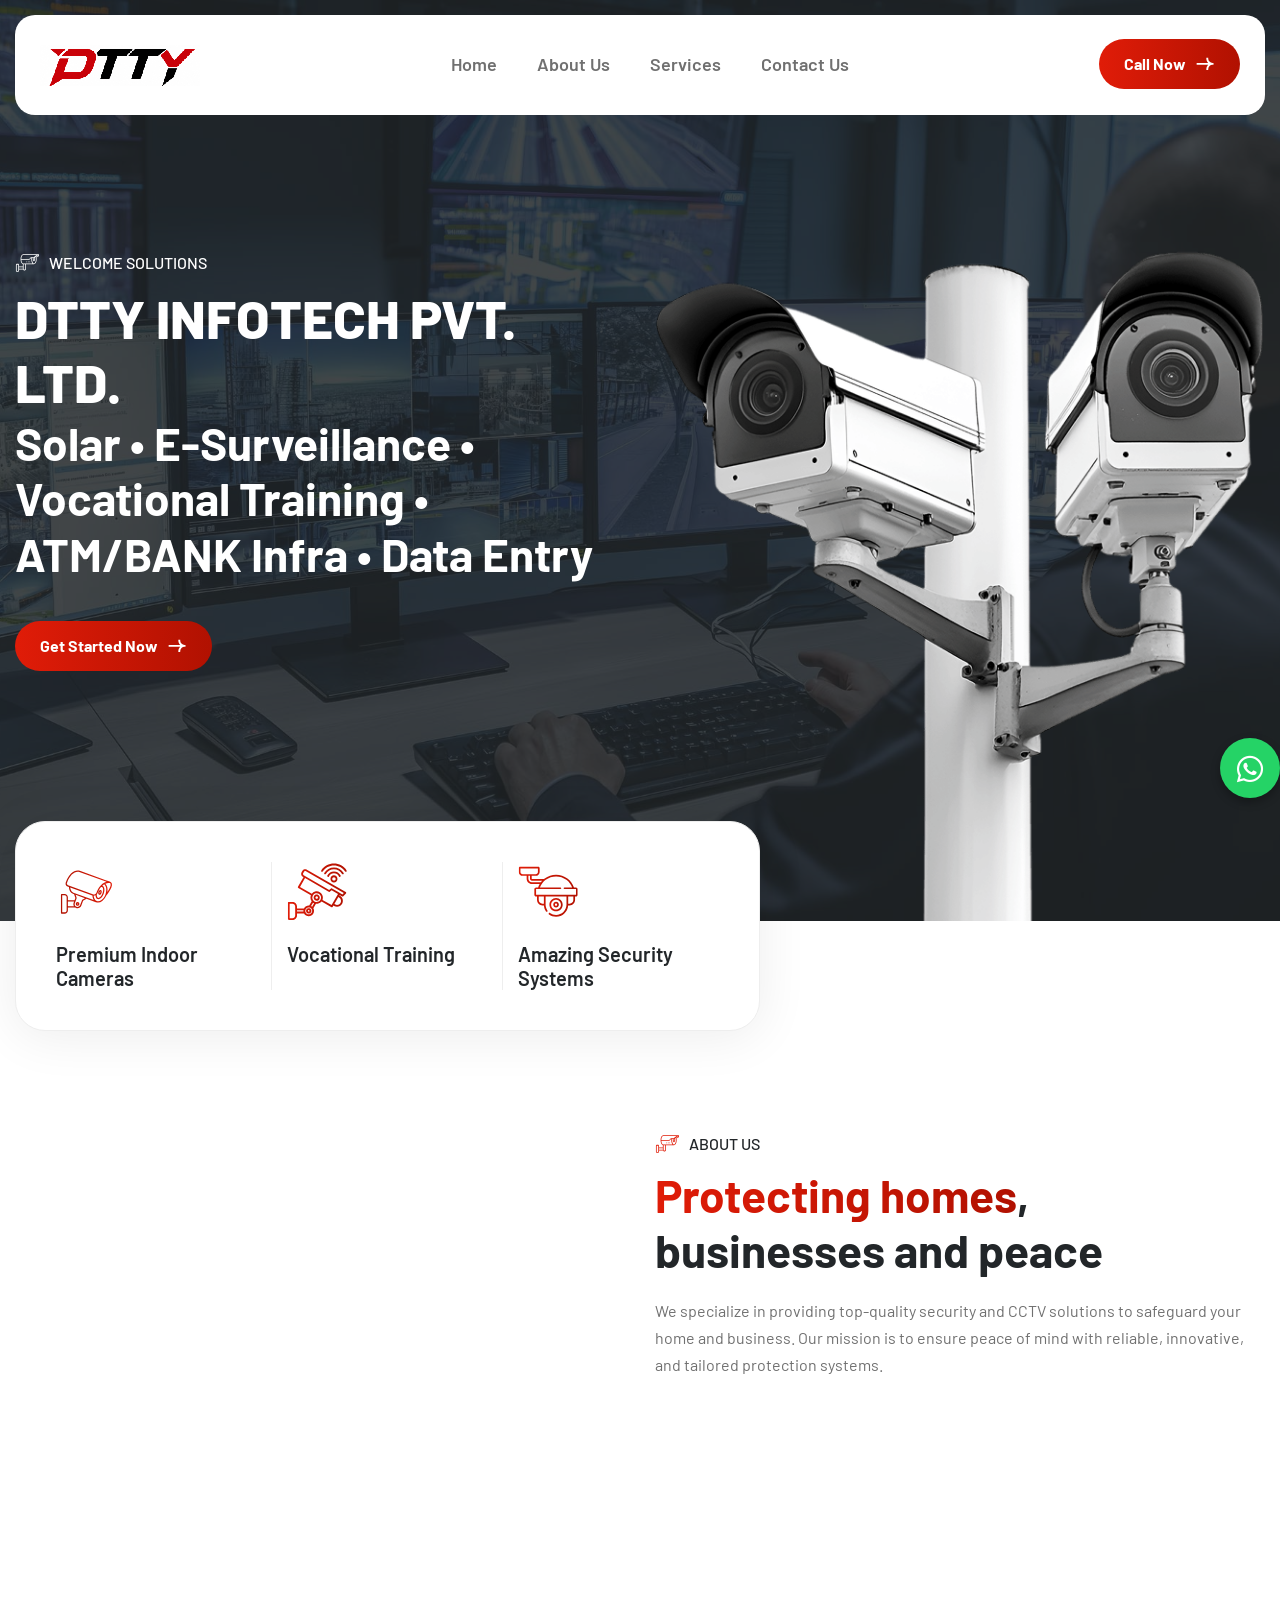
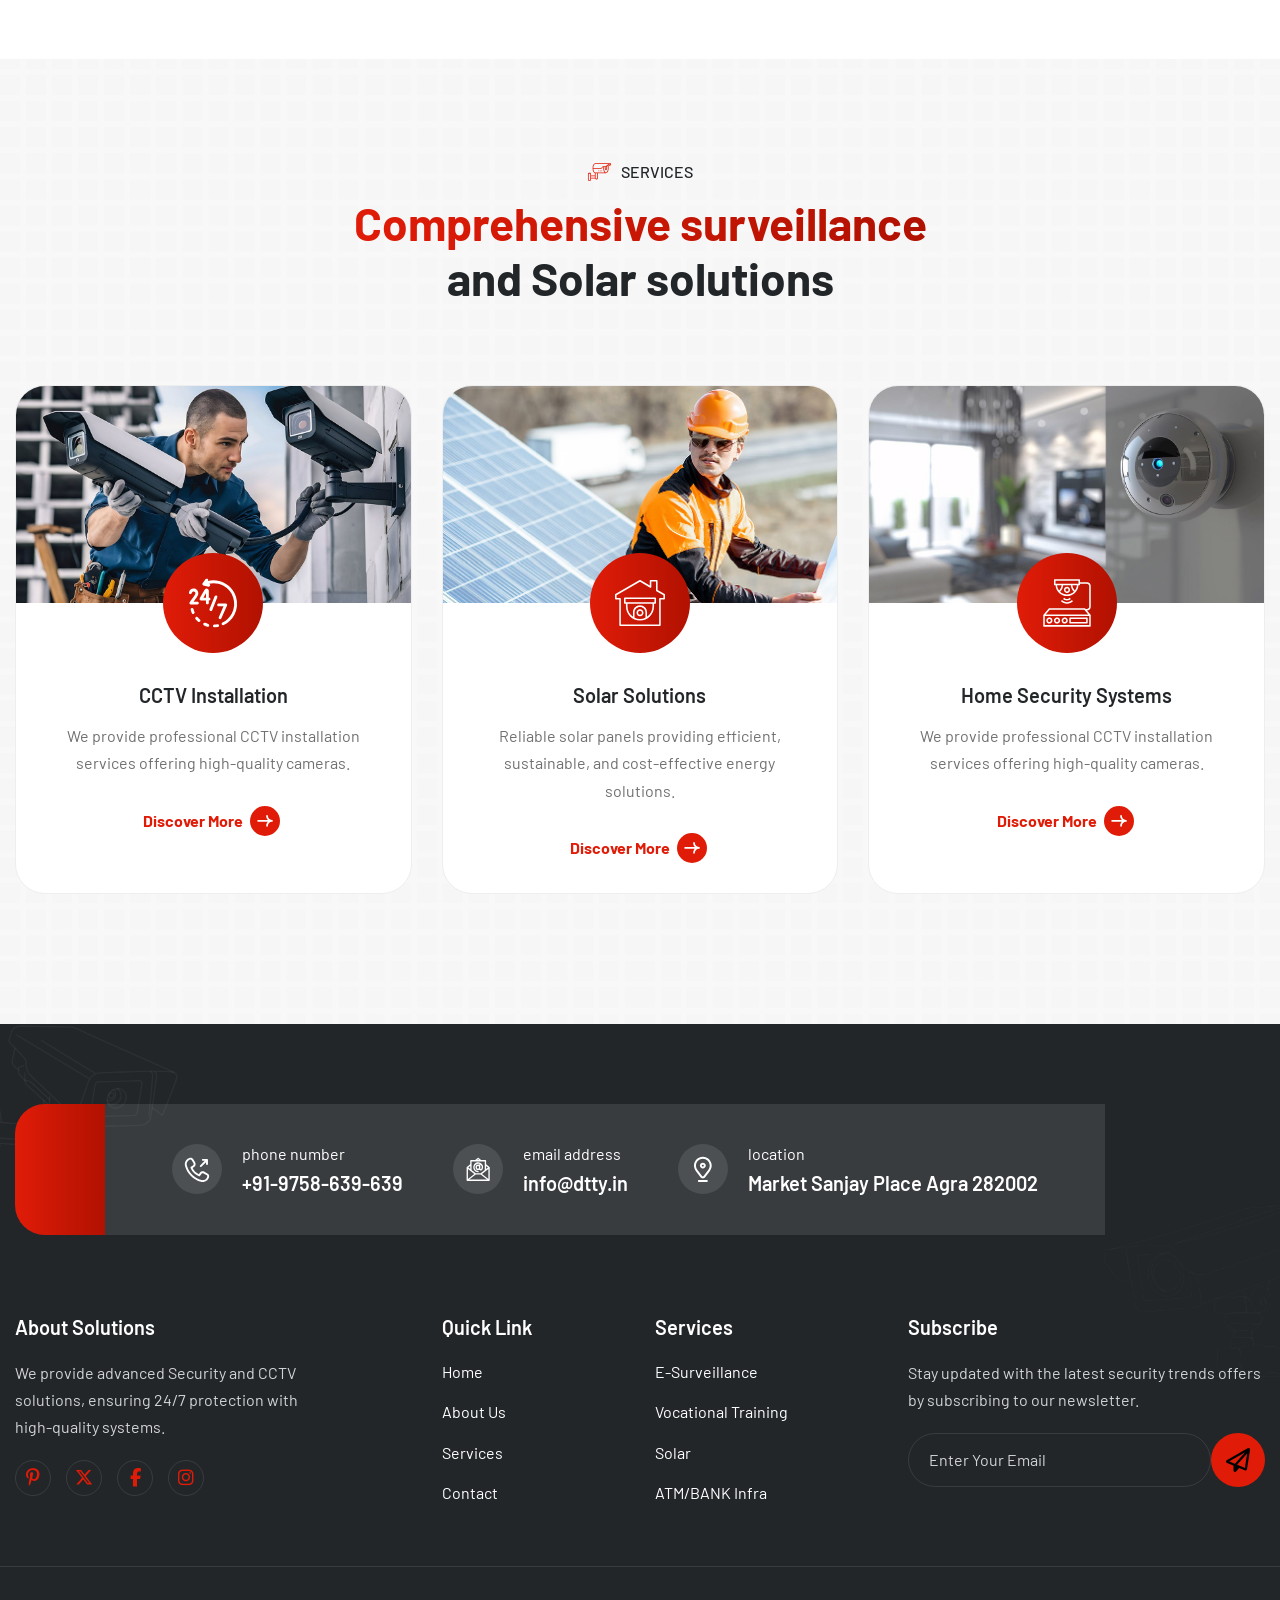
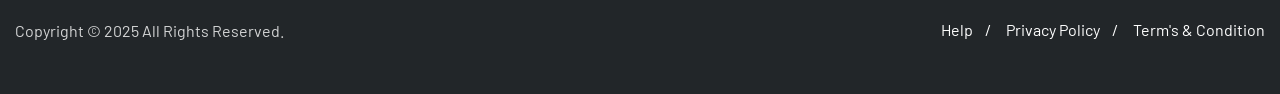
==== commit f91ca394: "Add files via upload" ====
--- a/index.html
+++ b/index.html
@@ -34,6 +34,11 @@
 	<link rel="stylesheet" href="css/mousecursor.css">
 	<!-- Main Custom Css -->
 	<link href="css/custom.css" rel="stylesheet" media="screen">
+
+    <!-- -----new------ -->
+    <link rel="stylesheet" href="css/custom.css">
+    <link rel="stylesheet" href="https://cdnjs.cloudflare.com/ajax/libs/font-awesome/6.5.1/css/all.min.css">
+    <meta name="viewport" content="width=device-width, initial-scale=1.0">
 </head>
 <body>
 
@@ -62,7 +67,7 @@
 					<div class="collapse navbar-collapse main-menu">
                         <div class="nav-menu-wrapper">
                             <ul class="navbar-nav mr-auto" id="menu">
-                                <li class="nav-item"><a class="nav-link" href="">Home</a></li>                        
+                                <li class="nav-item"><a class="nav-link" href="index.html">Home</a></li>                        
                                 <li class="nav-item"><a class="nav-link" href="about.html">About Us</a>
                                 <li class="nav-item"><a class="nav-link" href="services.html">Services</a></li>                         
                                 <li class="nav-item"><a class="nav-link" href="">Contact Us</a></li>                         
@@ -211,7 +216,7 @@
      
     
     <!-- Our Services Section Start -->
-    <div class="our-services" id="sec_ser">
+    <div class="our-services">
         <div class="container">
             <div class="row section-row align-items-center">
                 <div class="col-lg-12">
@@ -332,7 +337,7 @@
                         <!-- Footer Logo Start -->
                         <div class="footer-logo">
                             <!-- <h2>DTTY</h2> -->
-                            <img src="images/logodt.png" alt="">
+                            <img src="images/footerlogo.png" alt="">
                         </div>
                         <!-- Footer Logo End -->
                         
@@ -477,7 +482,10 @@
         <!-- Footer Copyright End -->
     </footer>
     <!-- Main Footer End -->
-
+<!-- WhatsApp Floating Icon -->
+<a href="https://wa.me/9936735098" target="_blank" class="whatsapp-float">
+    <i class="fab fa-whatsapp"></i>     
+</a>
     
 
     <!-- Jquery Library File -->
--- a/css/custom.css
+++ b/css/custom.css
@@ -4790,6 +4790,24 @@
 	overflow: hidden;
 }
 
+.whatsapp-float {
+    position: fixed;
+    bottom: 20px;
+    right: 0px;
+    width: 60px;
+    height: 60px;
+    background: #25D366;
+    color: #fff;
+    border-radius: 50%;
+    text-align: center;
+    font-size: 30px;
+    line-height: 60px;
+    z-index: 1000;
+    box-shadow: 0 4px 10px rgba(0, 0, 0, 0.3);
+    transition: 0.3s;
+    top: 82%;
+}
+
 .google-map-iframe,
 .contact-us-form{
 	width: 50%;
@@ -5979,6 +5997,14 @@
     .error-page-content .section-title{
         margin-bottom: 15px;
     }
+	.whatsapp-float {
+        width: 55px;
+        height: 55px;
+        line-height: 55px;
+        font-size: 28px;
+        right: 15px;
+        bottom: 15px;
+    }
 }
 
 @media only screen and (max-width: 767px){
@@ -6756,4 +6782,12 @@
 	.error-page-image img{
 		max-width: 80%;
 	}
+	.whatsapp-float{
+        width:50px;
+        height:50px;
+        line-height:50px;
+        font-size:28px;
+        right:15px;
+        bottom:15px;
+    }
 }
--- a/css/custom.css
+++ b/css/custom.css
@@ -4790,6 +4790,24 @@
 	overflow: hidden;
 }
 
+.whatsapp-float {
+    position: fixed;
+    bottom: 20px;
+    right: 0px;
+    width: 60px;
+    height: 60px;
+    background: #25D366;
+    color: #fff;
+    border-radius: 50%;
+    text-align: center;
+    font-size: 30px;
+    line-height: 60px;
+    z-index: 1000;
+    box-shadow: 0 4px 10px rgba(0, 0, 0, 0.3);
+    transition: 0.3s;
+    top: 82%;
+}
+
 .google-map-iframe,
 .contact-us-form{
 	width: 50%;
@@ -5979,6 +5997,14 @@
     .error-page-content .section-title{
         margin-bottom: 15px;
     }
+	.whatsapp-float {
+        width: 55px;
+        height: 55px;
+        line-height: 55px;
+        font-size: 28px;
+        right: 15px;
+        bottom: 15px;
+    }
 }
 
 @media only screen and (max-width: 767px){
@@ -6756,4 +6782,12 @@
 	.error-page-image img{
 		max-width: 80%;
 	}
+	.whatsapp-float{
+        width:50px;
+        height:50px;
+        line-height:50px;
+        font-size:28px;
+        right:15px;
+        bottom:15px;
+    }
 }
